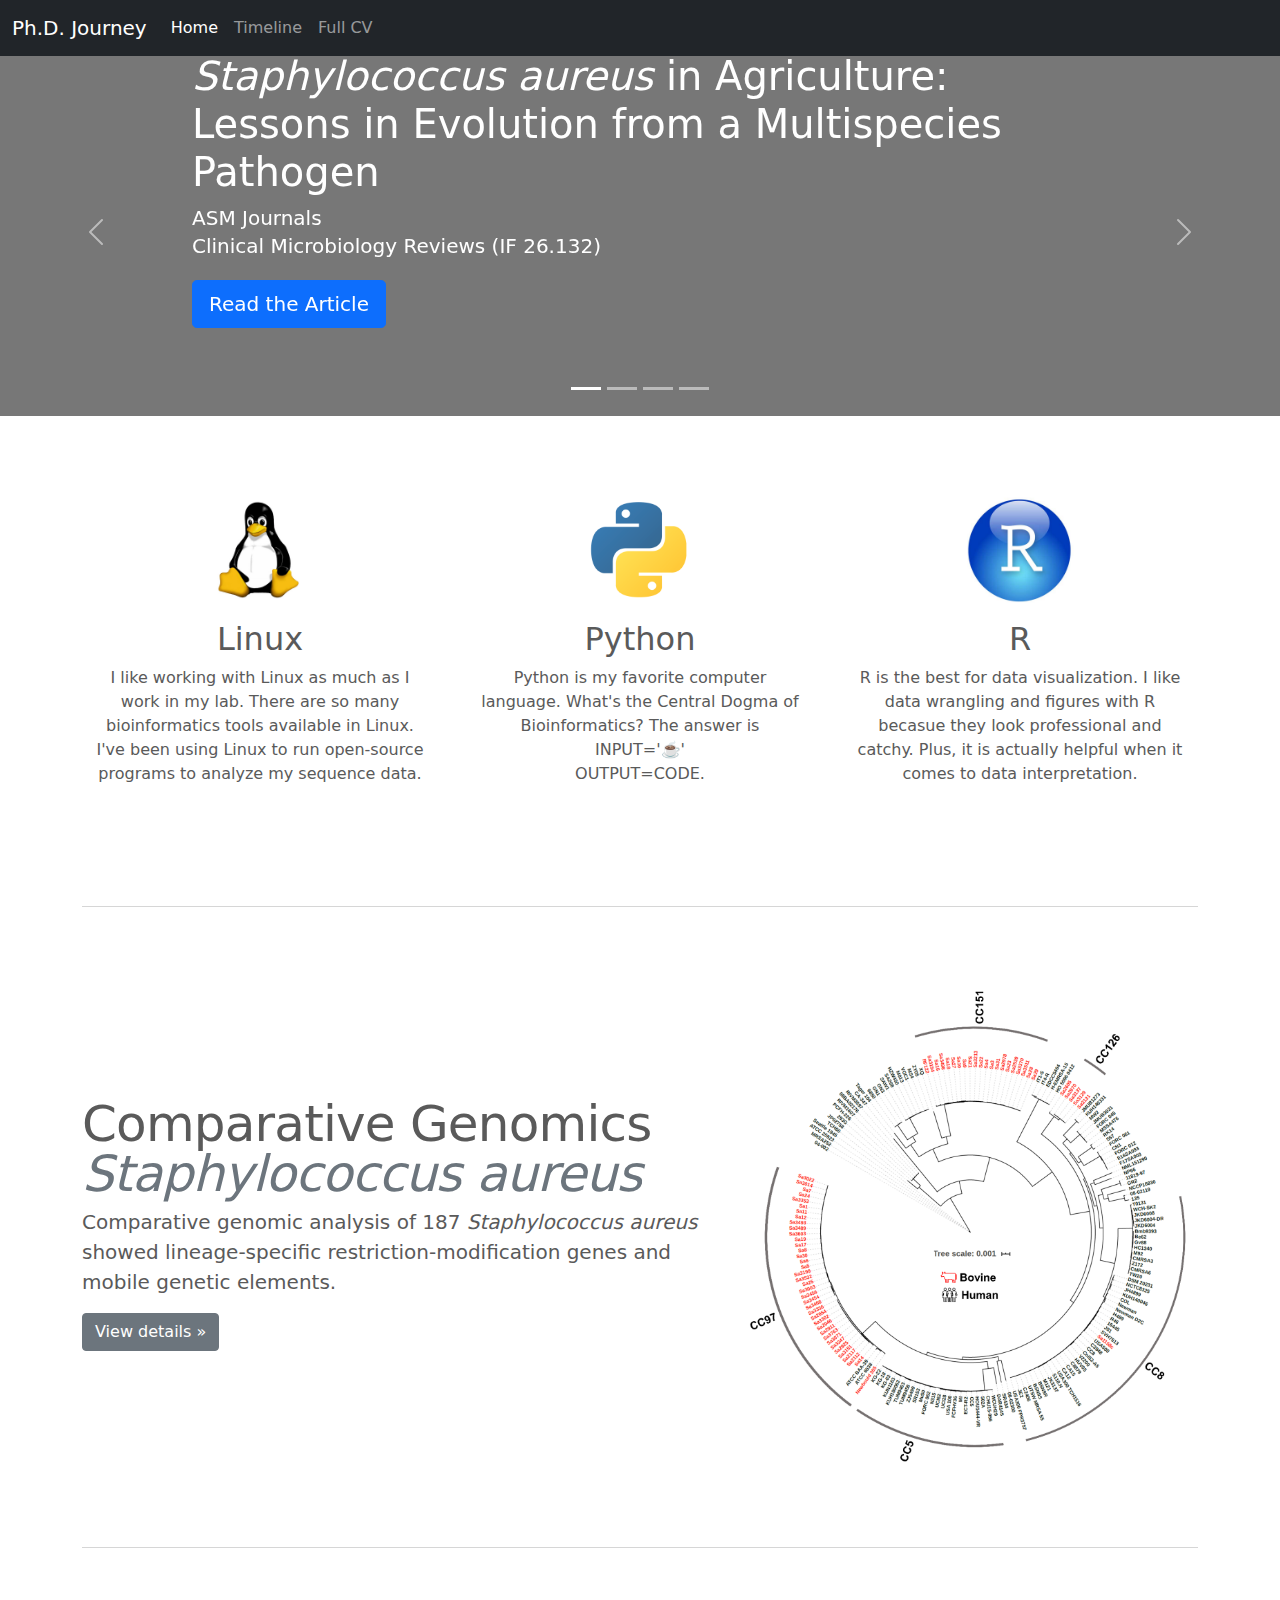
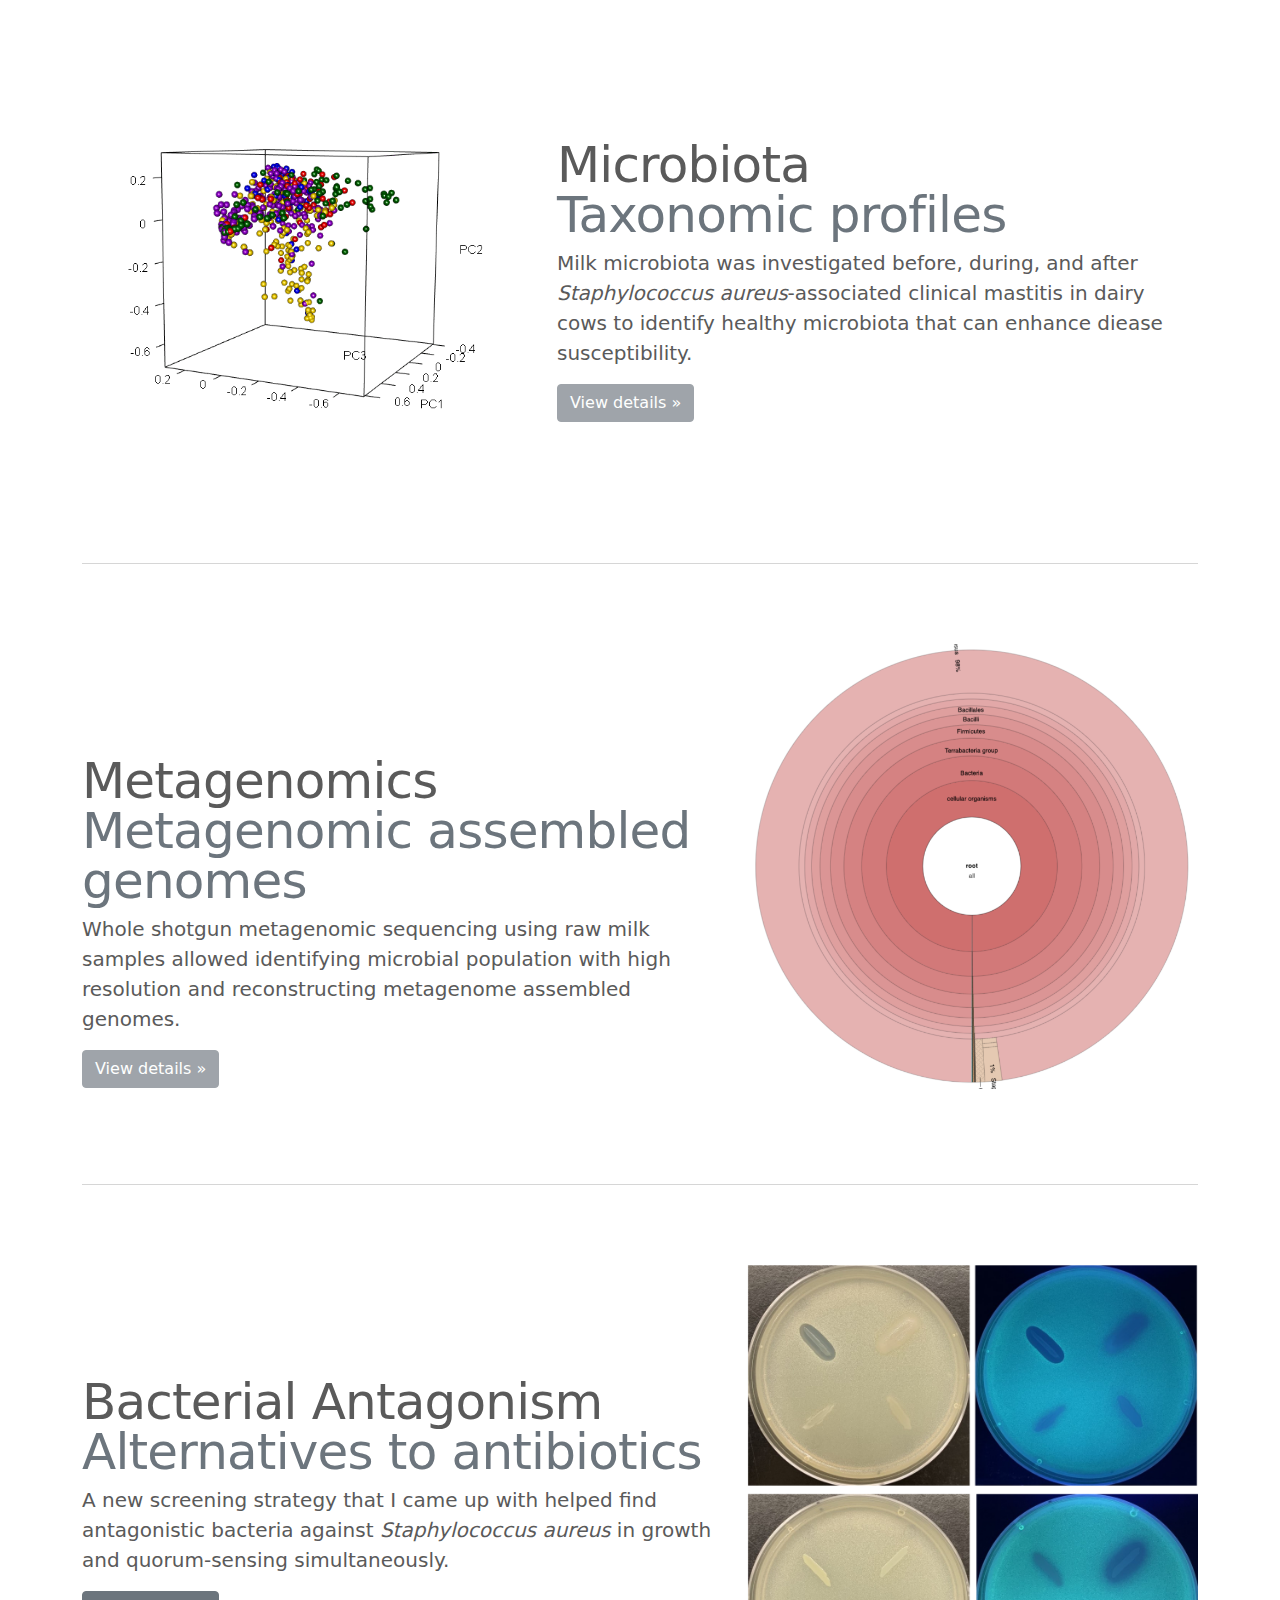
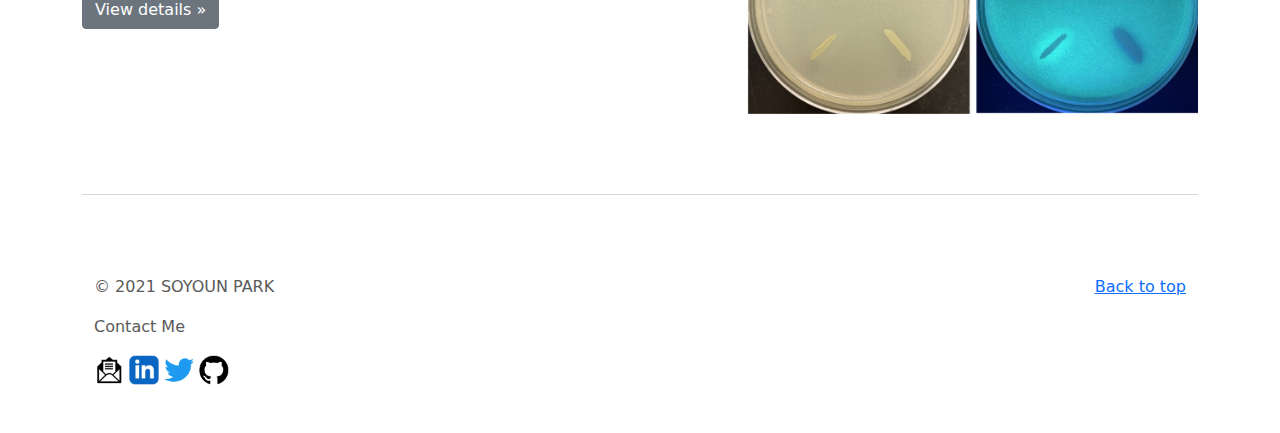
==== index.html @ 0fbc42bb "released all files" ====
<!doctype html>
<html lang="en">
  <head>
    <meta charset="utf-8">
    <link href="css/bootstrap.css" rel="stylesheet">
    <link href="css/styles.css" rel="stylesheet">
    <script src="js/bootstrap.bundle.min.js"></script>
    <link rel="icon" href="images/favicon.ico">
    <title>Soyoun Park</title>

    <style>
      .bd-placeholder-img {
        font-size: 1.125rem;
        text-anchor: middle;
        -webkit-user-select: none;
        -moz-user-select: none;
        user-select: none;
      }

      @media (min-width: 768px) {
        .bd-placeholder-img-lg {
          font-size: 3.5rem;
        }
      }
    </style>

  </head>

  <body>
        
    <header>
      <nav class="navbar navbar-expand-md navbar-dark fixed-top bg-dark">
        <div class="container-fluid">
          <a class="navbar-brand" href="#">Ph.D. Journey</a>
          <button class="navbar-toggler" type="button" data-bs-toggle="collapse" data-bs-target="#navbarCollapse" aria-controls="navbarCollapse" aria-expanded="false" aria-label="Toggle navigation">
            <span class="navbar-toggler-icon"></span>
          </button>
          <div class="collapse navbar-collapse" id="navbarCollapse">
            <ul class="navbar-nav me-auto mb-2 mb-md-0">
              <li class="nav-item">
                <a class="nav-link active" aria-current="page" href="#">Home</a>
              </li>
              <li class="nav-item">
                <a class="nav-link" href="timeline.html">Timeline</a>
              </li>
              <li class="nav-item">
                <a class="nav-link" href="data/CV_Dec_2021.pdf" target="_blank">Full CV</a>
              </li>
            </ul>
          </div>
        </div>
      </nav>
    </header>
    
    <main>

      <!-- MAIN THREE NEWS -->
      <div id="myCarousel" class="carousel slide" data-bs-ride="carousel">

        <div class="carousel-indicators">
          <button type="button" data-bs-target="#myCarousel" data-bs-slide-to="0" class="active" aria-current="true" aria-label="Slide 1"></button>
          <button type="button" data-bs-target="#myCarousel" data-bs-slide-to="1" aria-label="Slide 2"></button>
          <button type="button" data-bs-target="#myCarousel" data-bs-slide-to="2" aria-label="Slide 3"></button>
          <button type="button" data-bs-target="#myCarousel" data-bs-slide-to="3" aria-label="Slide 4"></button>
        </div>

        <div class="carousel-inner">
          <div class="carousel-item active">
            <svg class="bd-placeholder-img" width="100%" height="100%" xmlns="http://www.w3.org/2000/svg" aria-hidden="true" preserveAspectRatio="xMidYMid slice" focusable="false"><rect width="100%" height="100%" fill="#777"/></svg>
            <div class="container">
              <div class="carousel-caption text-start">
                <h1><em>Staphylococcus aureus</em> in Agriculture: Lessons in Evolution from a Multispecies Pathogen</h1>
                <p>ASM Journals<br>Clinical Microbiology Reviews (IF 26.132)</p>
                <p><a class="btn btn-lg btn-primary" href="https://journals.asm.org/doi/10.1128/CMR.00182-20" target="_blank">Read the Article</a></p>
              </div>
            </div>
          </div>

          <div class="carousel-item">
            <svg class="bd-placeholder-img" width="100%" height="100%" xmlns="http://www.w3.org/2000/svg" aria-hidden="true" preserveAspectRatio="xMidYMid slice" focusable="false"><rect width="100%" height="100%" fill="#777"/></svg>    
            <div class="container">
              <div class="carousel-caption text-center">
                <h1>An Introduction to the Analysis of Shotgun Metagenomic Data</h1>
                <p>Data analysis 101 in Jensomics' lab</p>
                <p><a class="btn btn-lg btn-primary" href="data/shotgun_metagenomic_data.pdf" target="_blank">Learn more</a></p>
              </div>
            </div>
          </div>
          
          <div class="carousel-item">
            <svg class="bd-placeholder-img" width="100%" height="100%" xmlns="http://www.w3.org/2000/svg" aria-hidden="true" preserveAspectRatio="xMidYMid slice" focusable="false"><rect width="100%" height="100%" fill="#777"/></svg>    
            <div class="container">
              <div class="carousel-caption text-center">
                <h1>Make Complex Ideas Easy to Understand for Everyone - Inforgraphic of My PhD Research</h1>
                <p>"Good" bacteria can be used as alternatives to antibiotics.</p>
                <p><a class="btn btn-lg btn-primary" href="data/Infographic_SP.pdf" target="_blank">Check infographic</a></p>
              </div>
            </div>
          </div>

          <div class="carousel-item">
            <svg class="bd-placeholder-img" width="100%" height="100%" xmlns="http://www.w3.org/2000/svg" aria-hidden="true" preserveAspectRatio="xMidYMid slice" focusable="false"><rect width="100%" height="100%" fill="#777"/></svg>
            <div class="container">
              <div class="carousel-caption text-end">
                <h1>Award for Research Communication</h1>
                <p>Graduate Research Symposium 2021<br>McGill University</p>
                <p><a class="btn btn-lg btn-primary" href="https://graduate-research-symposium.pgss.mcgill.ca/winners" target="_blank">Check winners</a></p>
              </div>
            </div>
          </div>
        </div>

        <button class="carousel-control-prev" type="button" data-bs-target="#myCarousel" data-bs-slide="prev">
          <span class="carousel-control-prev-icon" aria-hidden="true"></span>
          <span class="visually-hidden">Previous</span>
        </button>
        <button class="carousel-control-next" type="button" data-bs-target="#myCarousel" data-bs-slide="next">
          <span class="carousel-control-next-icon" aria-hidden="true"></span>
          <span class="visually-hidden">Next</span>
        </button>

      </div>
 
      <!-- SKILLS -->
      <div class="container marketing">
    
        <div class="row">
          <div class="col-lg-4">
            <img class="skill_img" src="images/skill_linux.png" alt="img">
            <h2>Linux</h2> 
            <p>I like working with Linux as much as I work in my lab. There are so many bioinformatics tools available in Linux. I've been using Linux to run open-source programs to analyze my sequence data.</p>
          </div>

          <div class="col-lg-4">
            <img class="skill_img" src="images/skill_python.png" alt="img">
            <h2>Python</h2>
            <p>Python is my favorite computer language. What's the Central Dogma of Bioinformatics? The answer is<br>INPUT='☕️'<br>OUTPUT=CODE.</p>
          </div>

          <div class="col-lg-4">
            <img class="skill_img" src="images/skill_r.png" alt="img">
            <h2>R</h2>
            <p>R is the best for data visualization. I like data wrangling and figures with R becasue they look professional and catchy. Plus, it is actually helpful when it comes to data interpretation.</p>
          </div>
        </div>
        
        <hr class="featurette-divider">

        <!-- PROJECTS -->
  
        <div class="row featurette">
          <div class="col-md-7">
            <h2 class="featurette-heading">Comparative Genomics<span class="text-muted"><br><em>Staphylococcus aureus</em></span></h2>
            <p class="lead">Comparative genomic analysis of 187 <em>Staphylococcus aureus</em> showed lineage-specific restriction-modification genes and mobile genetic elements.</p>
            <p><a class="btn btn-secondary" href="data/comparative_genomics_poster.pdf" target="_blank">View details &raquo;</a></p>
          </div>
          <div class="col-md-5">
            <img class="bd-placeholder-img bd-placeholder-img-lg featurette-image img-fluid mx-auto project_img" src="images/project_phylogenomic_tree.png" alt="img">
          </div>
        </div>
    
        <hr class="featurette-divider">
    
        <div class="row featurette">
          <div class="col-md-7 order-md-2">
            <h2 class="featurette-heading">Microbiota<span class="text-muted"><br>Taxonomic profiles</span></h2>
            <p class="lead">Milk microbiota was investigated before, during, and after <em>Staphylococcus aureus</em>-associated clinical mastitis in dairy cows to identify healthy microbiota that can enhance diease susceptibility.</p>
            <p><a class="btn btn-secondary disabled" href="#" target="_blank">View details &raquo;</a></p>
          </div>
          <div class="col-md-5 order-md-1">
            <img class="bd-placeholder-img bd-placeholder-img-lg featurette-image img-fluid mx-auto project_img" src="images/project_diversity.gif" alt="img">
          </div>
        </div>
    
        <hr class="featurette-divider">
    
        <div class="row featurette">
          <div class="col-md-7">
            <h2 class="featurette-heading">Metagenomics<span class="text-muted"><br>Metagenomic assembled genomes</span></h2>
            <p class="lead">Whole shotgun metagenomic sequencing using raw milk samples allowed identifying microbial population with high resolution and reconstructing metagenome assembled genomes.</p>
            <p><a class="btn btn-secondary disabled" href="#" target="_blank">View details &raquo;</a></p>
          </div>
          <div class="col-md-5">
            <embed class="bd-placeholder-img bd-placeholder-img-lg featurette-image img-fluid mx-auto project_img" src="images/project_krakan.png" alt="img">     
          </div>
        </div>

        <hr class="featurette-divider">
    
        <div class="row featurette">
          <div class="col-md-7">
            <h2 class="featurette-heading">Bacterial Antagonism<span class="text-muted"><br>Alternatives to antibiotics</span></h2>
            <p class="lead">A new screening strategy that I came up with helped find antagonistic bacteria against <em>Staphylococcus aureus</em> in growth and quorum-sensing simultaneously.</p>
            <p><a class="btn btn-secondary" href="https://bmcmicrobiol.biomedcentral.com/articles/10.1186/s12866-021-02265-4" target="_blank">View details &raquo;</a></p>
          </div>
          <div class="col-md-5">
            <img class="bd-placeholder-img bd-placeholder-img-lg featurette-image img-fluid mx-auto project_img" src="images/project_plates.png" alt="img">    
          </div>
        </div>

        <hr class="featurette-divider">
    
      <!-- FOOTER -->
      <footer class="container">
        <p class="float-end"><a href="#">Back to top</a></p>
        <p>&copy; 2021 SOYOUN PARK</p>
        <p>Contact Me</p>
        <a href="mailto:soyoun.park@mail.mcgill.ca" target="_blank"><img class="contact_img" src="images/contact_email.png" alt="email"></a>  
        <a href="https://www.linkedin.com/in/soyoun3007/" target="_blank"><img class="contact_img" src="images/contact_linkedin.png" alt="linkedin"></a>
        <a href="https://twitter.com/soyoun9300" target="_blank"><img class="contact_img" src="images/contact_twitter.png" alt="twitter"></a>
        <a href="https://github.com/soyoun3007" target="_blank"><img class="contact_img" src="images/contact_github.png" alt="github"></a>
      </footer>

    </main>
         
  </body>
</html>
---- css/styles.css ----
/* GLOBAL STYLES
-------------------------------------------------- */
/* Padding below the footer and lighter body text */

body {
  padding-top: 3rem;
  padding-bottom: 3rem;
  color: #5a5a5a;
}


/* CUSTOMIZE THE CAROUSEL
-------------------------------------------------- */

/* Carousel base class */
.carousel {
  margin-bottom: 4rem;
}
/* Since positioning the image, we need to help out the caption */
.carousel-caption {
  bottom: 3rem;
  z-index: 10;
}

/* Declare heights because of positioning of img element */
.carousel-item {
  height: 23rem;
}
.carousel-item > img {
  position: absolute;
  top: 0;
  left: 0;
  min-width: 100%;
  height: 23rem;
}


/* MARKETING CONTENT
-------------------------------------------------- */

/* Center align the text within the three columns below the carousel */
.marketing .col-lg-4 {
  margin-bottom: 1.5rem;
  text-align: center;
}
.marketing h2 {
  font-weight: 400;
}
/* rtl:begin:ignore */
.marketing .col-lg-4 p {
  margin-right: .75rem;
  margin-left: .75rem;
}
/* rtl:end:ignore */


/* Featurettes
------------------------- */

.featurette-divider {
  margin: 5rem 0; /* Space out the Bootstrap <hr> more */
}

/* Thin out the marketing headings */
.featurette-heading {
  font-weight: 300;
  line-height: 1;
  /* rtl:remove */
  letter-spacing: -.05rem;
}

.contact_img {
  width: 30px;
  height: 30px
}

.skill_img {
  width: 140px;
  height: 140px;
}

.slide_img {
  width: 100%;
  height: 100%;
}
/* RESPONSIVE CSS
-------------------------------------------------- */

@media (min-width: 40em) {
  /* Bump up size of carousel content */
  .carousel-caption p {
    margin-bottom: 1.25rem;
    font-size: 1.25rem;
    line-height: 1.4;
  }

  .featurette-heading {
    font-size: 50px;
  }
}

@media (min-width: 62em) {
  .featurette-heading {
    margin-top: 7rem;
  }
}
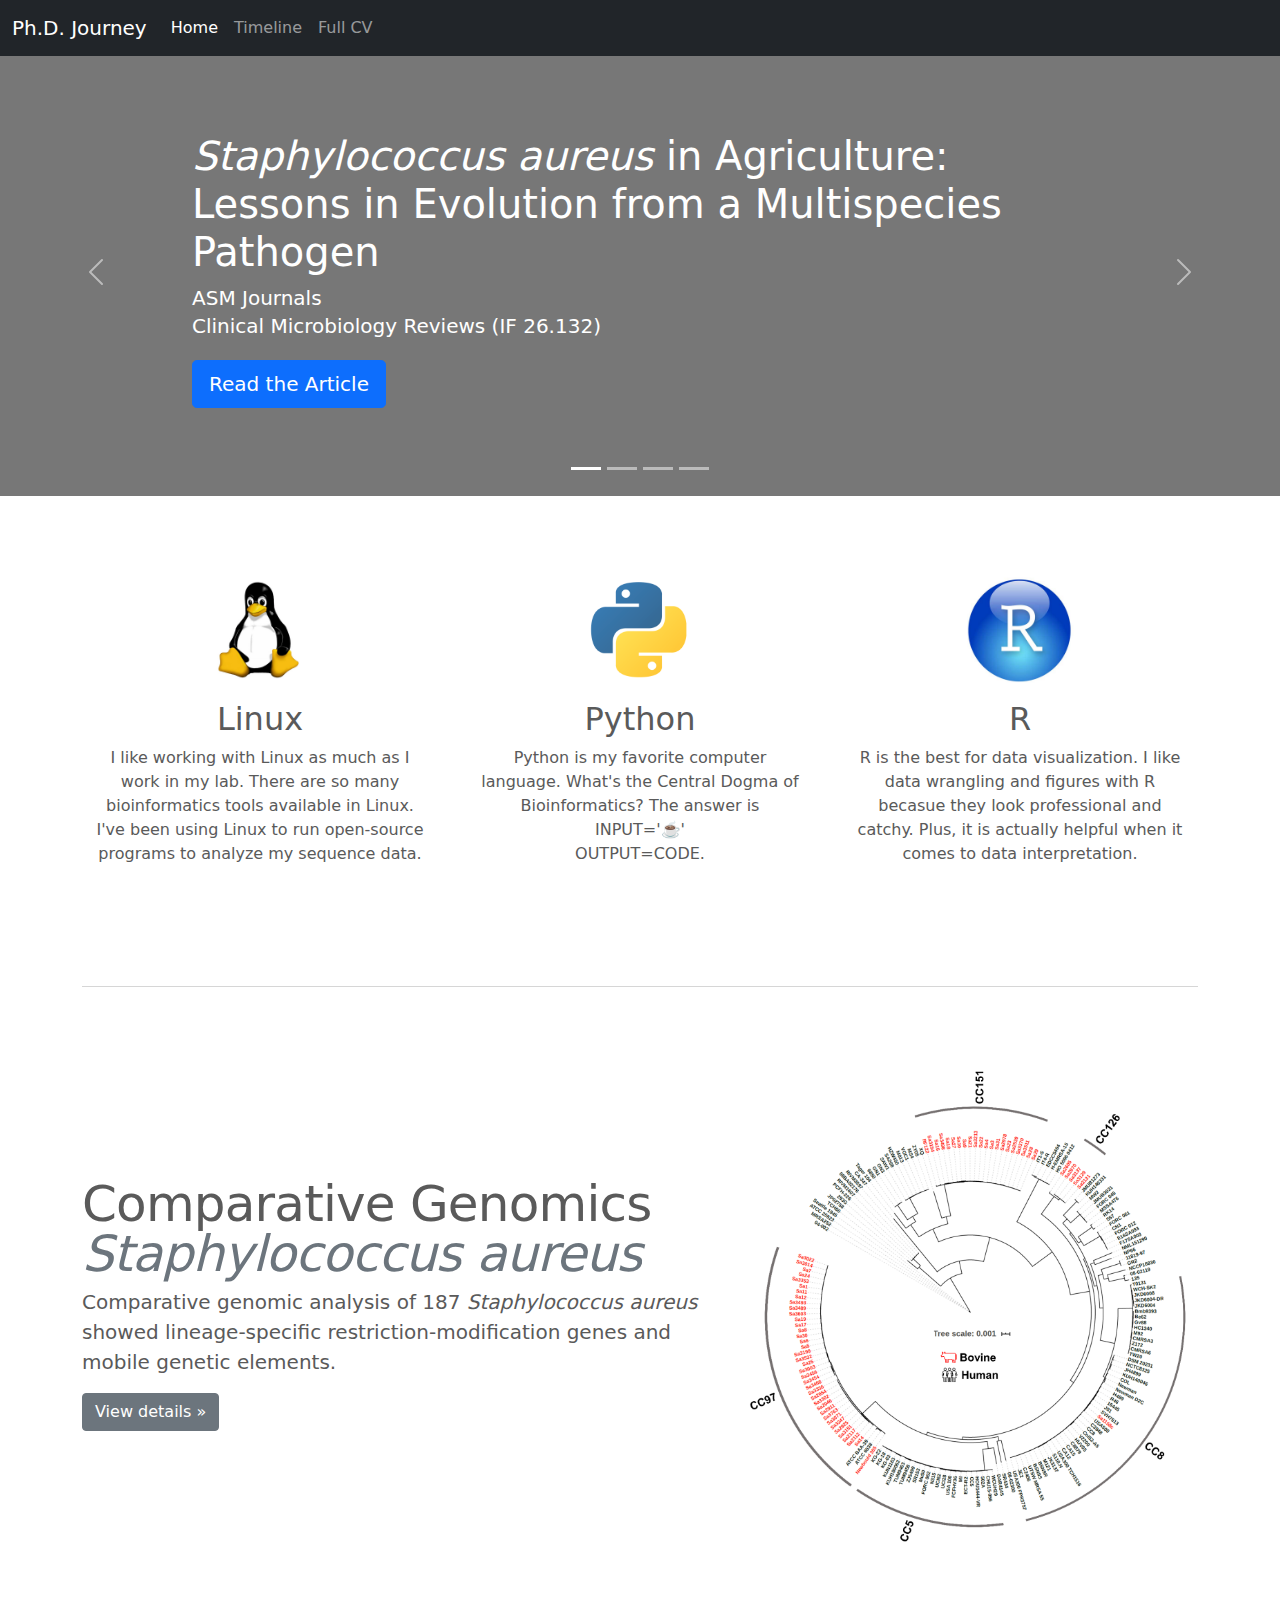
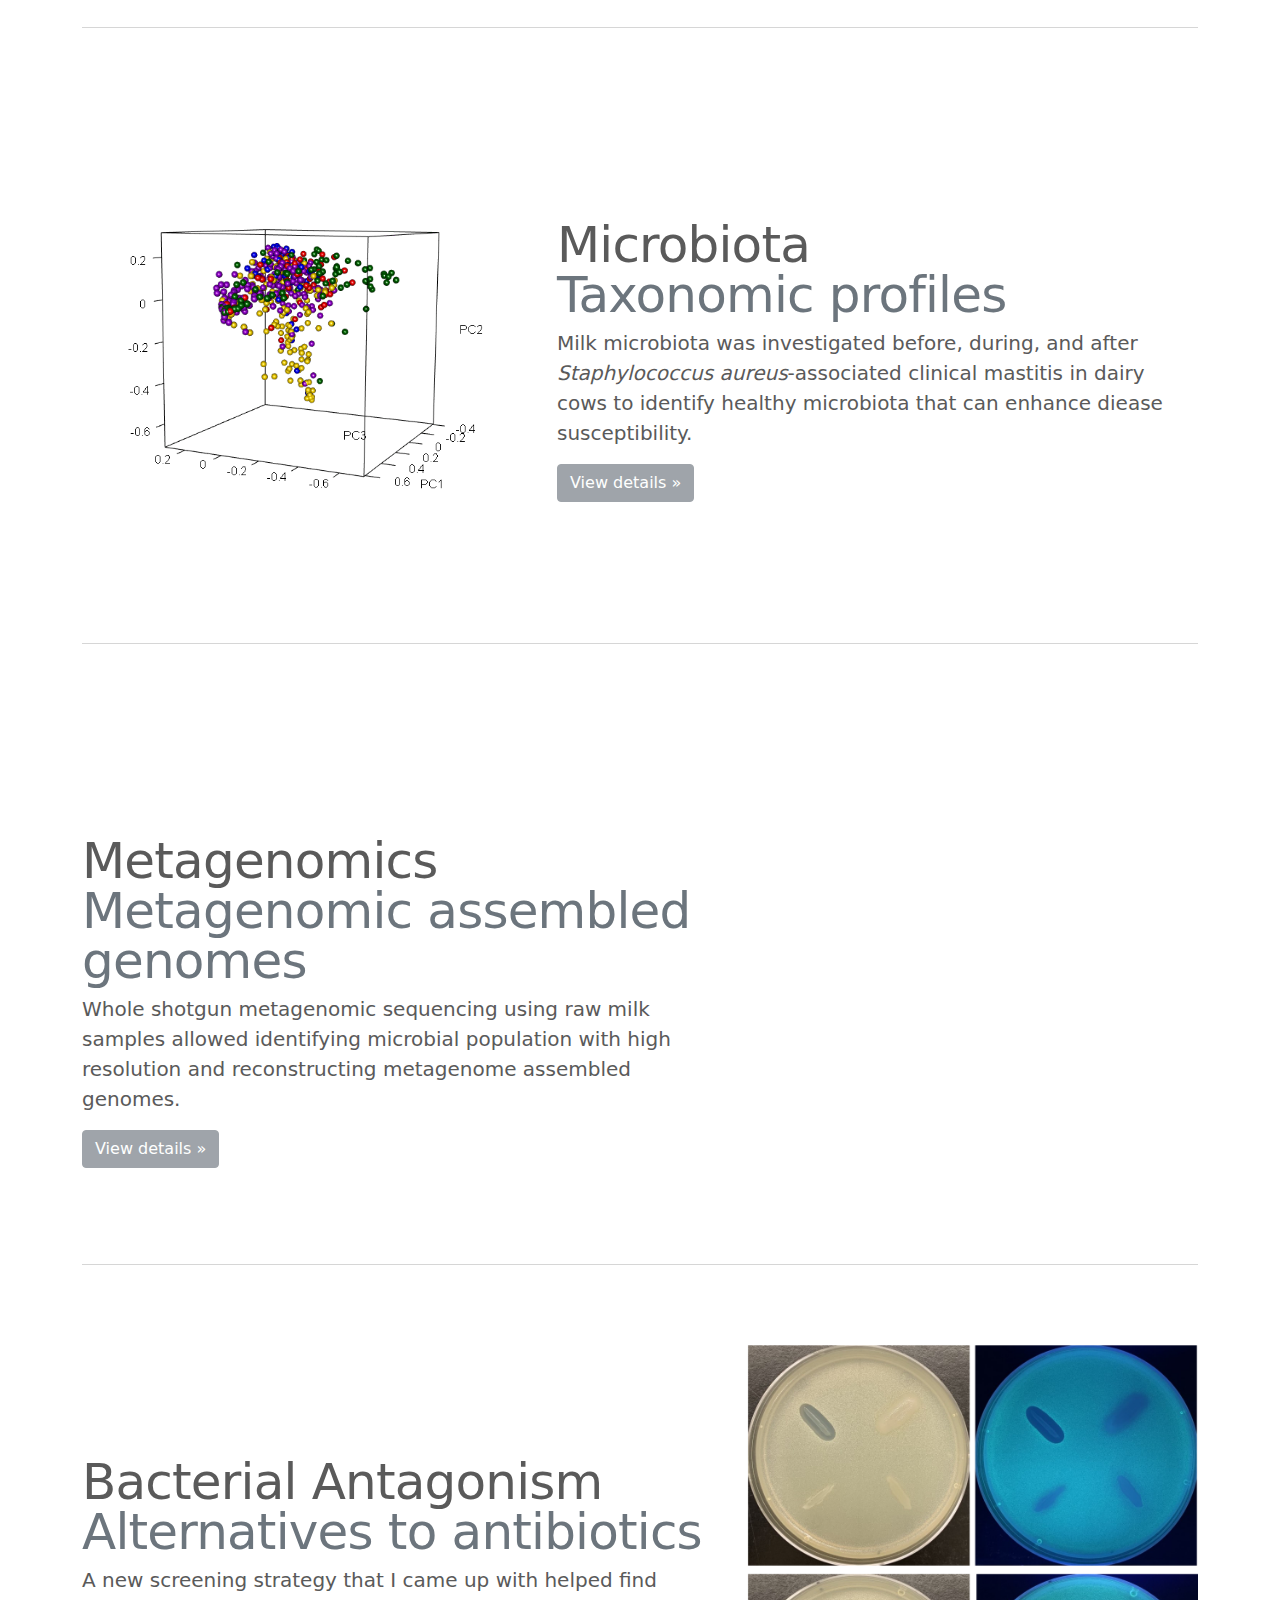
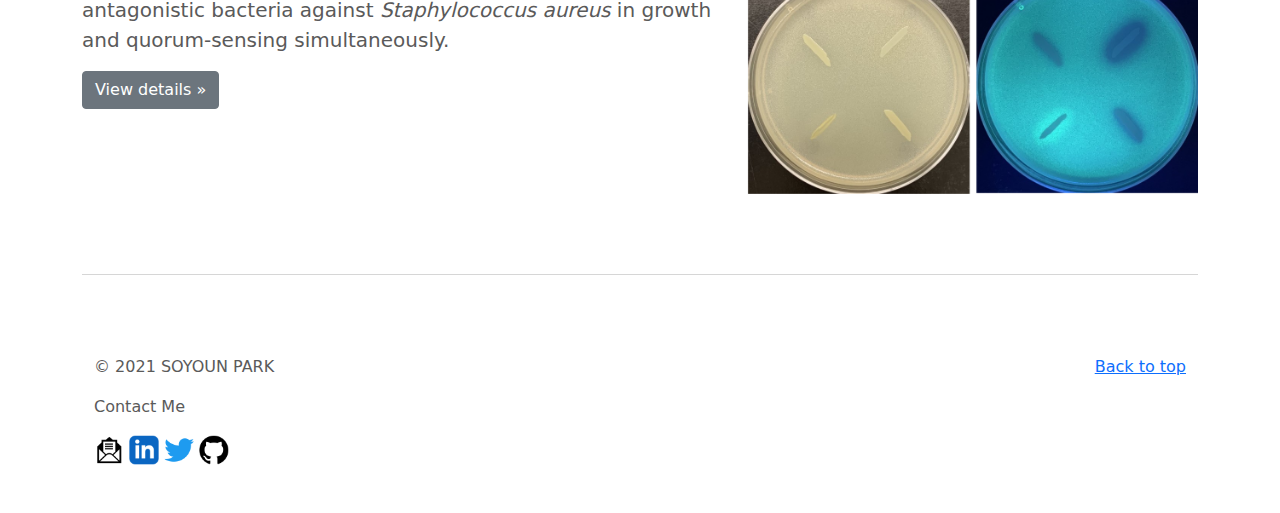
==== commit a186efcf: "corrected type and alignment in slides" ====
--- a/index.html
+++ b/index.html
@@ -79,7 +79,7 @@
           <div class="carousel-item">
             <svg class="bd-placeholder-img" width="100%" height="100%" xmlns="http://www.w3.org/2000/svg" aria-hidden="true" preserveAspectRatio="xMidYMid slice" focusable="false"><rect width="100%" height="100%" fill="#777"/></svg>    
             <div class="container">
-              <div class="carousel-caption text-center">
+              <div class="carousel-caption text-start">
                 <h1>An Introduction to the Analysis of Shotgun Metagenomic Data</h1>
                 <p>Data analysis 101 in Jensomics' lab</p>
                 <p><a class="btn btn-lg btn-primary" href="data/shotgun_metagenomic_data.pdf" target="_blank">Learn more</a></p>
@@ -90,8 +90,8 @@
           <div class="carousel-item">
             <svg class="bd-placeholder-img" width="100%" height="100%" xmlns="http://www.w3.org/2000/svg" aria-hidden="true" preserveAspectRatio="xMidYMid slice" focusable="false"><rect width="100%" height="100%" fill="#777"/></svg>    
             <div class="container">
-              <div class="carousel-caption text-center">
-                <h1>Make Complex Ideas Easy to Understand for Everyone - Inforgraphic of My PhD Research</h1>
+              <div class="carousel-caption text-start">
+                <h1>Make Complex Ideas Easy to Understand for Everyone - Infographic of My Research</h1>
                 <p>"Good" bacteria can be used as alternatives to antibiotics.</p>
                 <p><a class="btn btn-lg btn-primary" href="data/Infographic_SP.pdf" target="_blank">Check infographic</a></p>
               </div>
@@ -101,7 +101,7 @@
           <div class="carousel-item">
             <svg class="bd-placeholder-img" width="100%" height="100%" xmlns="http://www.w3.org/2000/svg" aria-hidden="true" preserveAspectRatio="xMidYMid slice" focusable="false"><rect width="100%" height="100%" fill="#777"/></svg>
             <div class="container">
-              <div class="carousel-caption text-end">
+              <div class="carousel-caption text-start">
                 <h1>Award for Research Communication</h1>
                 <p>Graduate Research Symposium 2021<br>McGill University</p>
                 <p><a class="btn btn-lg btn-primary" href="https://graduate-research-symposium.pgss.mcgill.ca/winners" target="_blank">Check winners</a></p>
@@ -181,7 +181,7 @@
             <p><a class="btn btn-secondary disabled" href="#" target="_blank">View details &raquo;</a></p>
           </div>
           <div class="col-md-5">
-            <embed class="bd-placeholder-img bd-placeholder-img-lg featurette-image img-fluid mx-auto project_img" src="images/project_krakan.png" alt="img">     
+            <embed class="bd-placeholder-img bd-placeholder-img-lg featurette-image img-fluid mx-auto project_img" src="images/project_mag.png" alt="img">     
           </div>
         </div>
 
--- a/css/styles.css
+++ b/css/styles.css
@@ -24,14 +24,14 @@
 
 /* Declare heights because of positioning of img element */
 .carousel-item {
-  height: 23rem;
+  height: 28rem;
 }
 .carousel-item > img {
   position: absolute;
   top: 0;
   left: 0;
   min-width: 100%;
-  height: 23rem;
+  height: 28rem;
 }
 
 
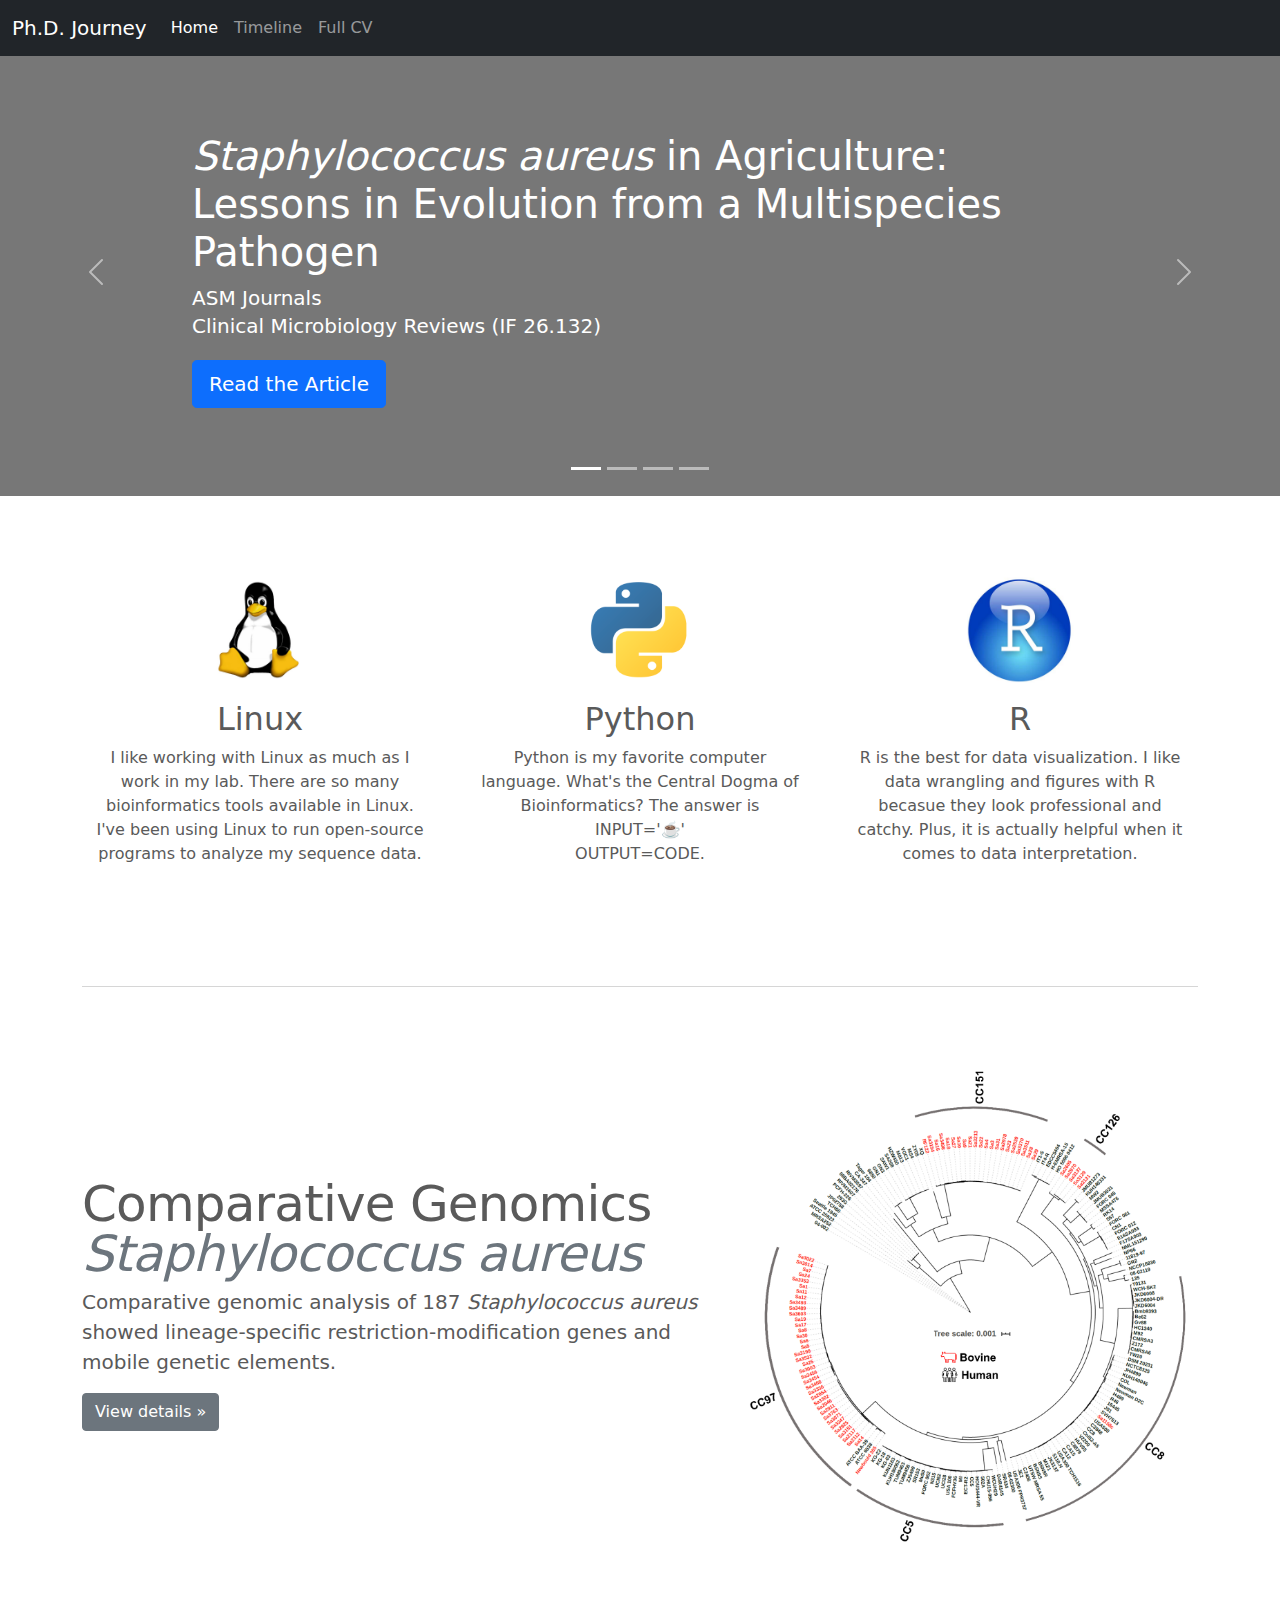
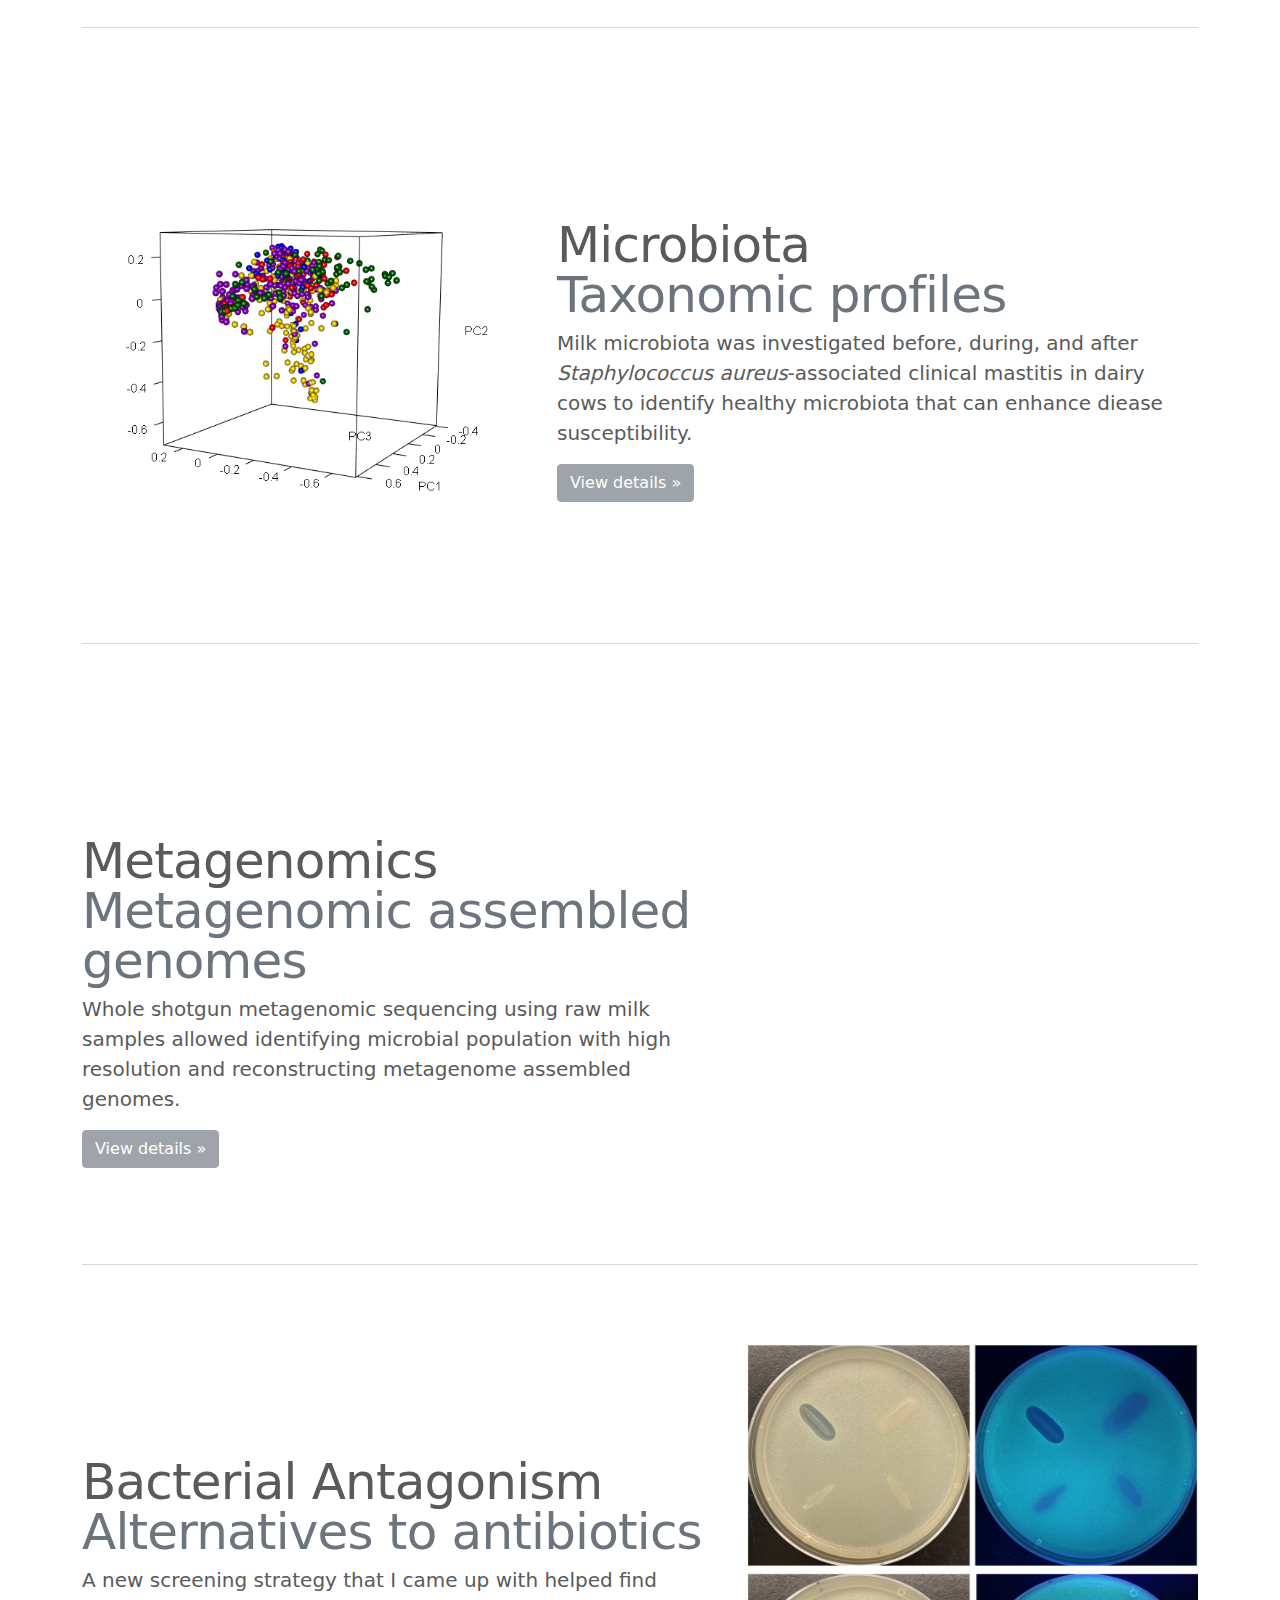
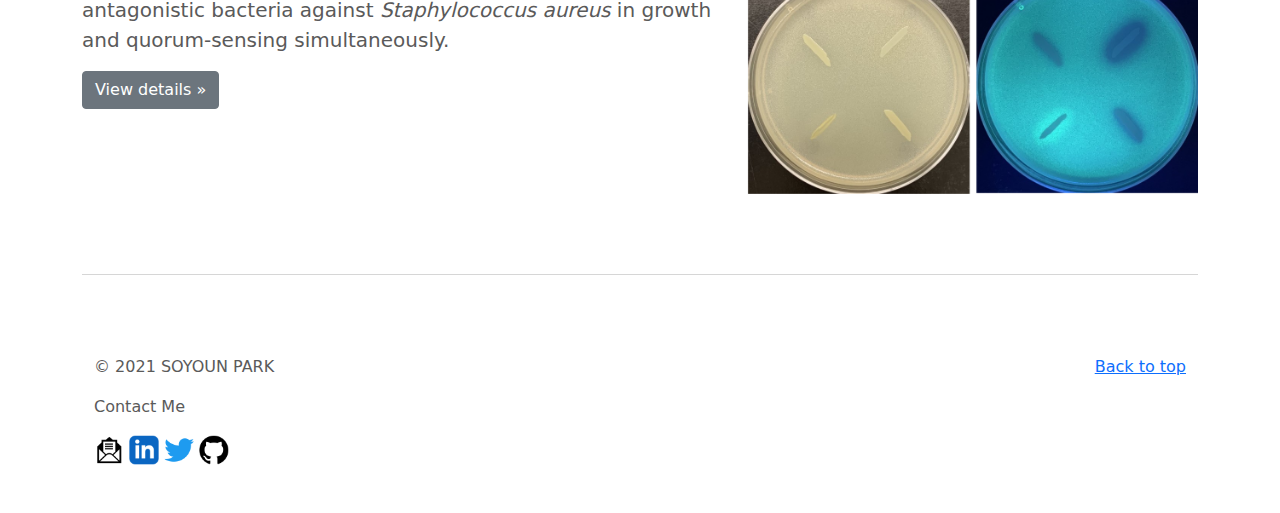
==== commit cf11b497: "change the buttons" ====
--- a/index.html
+++ b/index.html
@@ -82,7 +82,7 @@
               <div class="carousel-caption text-start">
                 <h1>An Introduction to the Analysis of Shotgun Metagenomic Data</h1>
                 <p>Data analysis 101 in Jensomics' lab</p>
-                <p><a class="btn btn-lg btn-primary" href="data/shotgun_metagenomic_data.pdf" target="_blank">Learn more</a></p>
+                <p><a class="btn btn-lg btn-primary" href="data/shotgun_metagenomic_data.pdf" target="_blank">Learn More</a></p>
               </div>
             </div>
           </div>
@@ -93,7 +93,7 @@
               <div class="carousel-caption text-start">
                 <h1>Make Complex Ideas Easy to Understand for Everyone - Infographic of My Research</h1>
                 <p>"Good" bacteria can be used as alternatives to antibiotics.</p>
-                <p><a class="btn btn-lg btn-primary" href="data/Infographic_SP.pdf" target="_blank">Check infographic</a></p>
+                <p><a class="btn btn-lg btn-primary" href="data/Infographic_SP.pdf" target="_blank">Check the Infographic</a></p>
               </div>
             </div>
           </div>
@@ -104,7 +104,7 @@
               <div class="carousel-caption text-start">
                 <h1>Award for Research Communication</h1>
                 <p>Graduate Research Symposium 2021<br>McGill University</p>
-                <p><a class="btn btn-lg btn-primary" href="https://graduate-research-symposium.pgss.mcgill.ca/winners" target="_blank">Check winners</a></p>
+                <p><a class="btn btn-lg btn-primary" href="https://graduate-research-symposium.pgss.mcgill.ca/winners" target="_blank">Check Winners</a></p>
               </div>
             </div>
           </div>
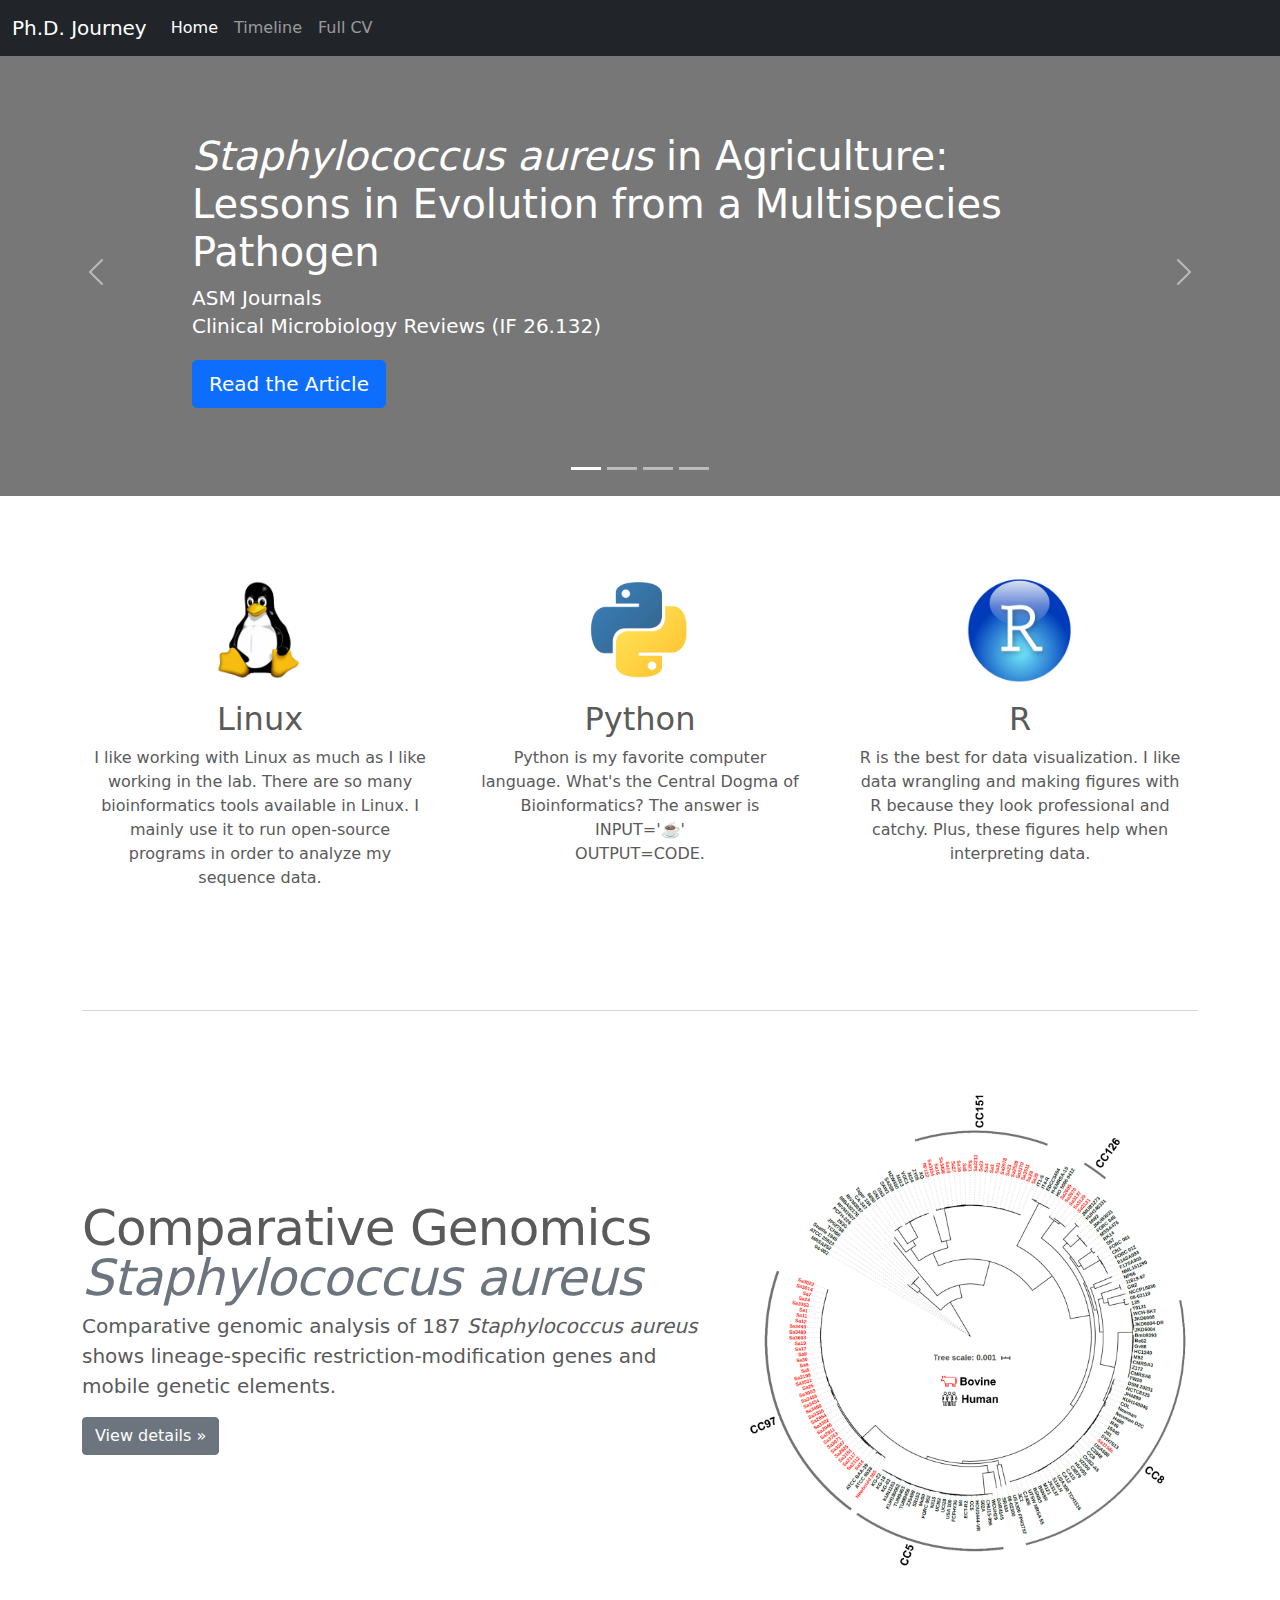
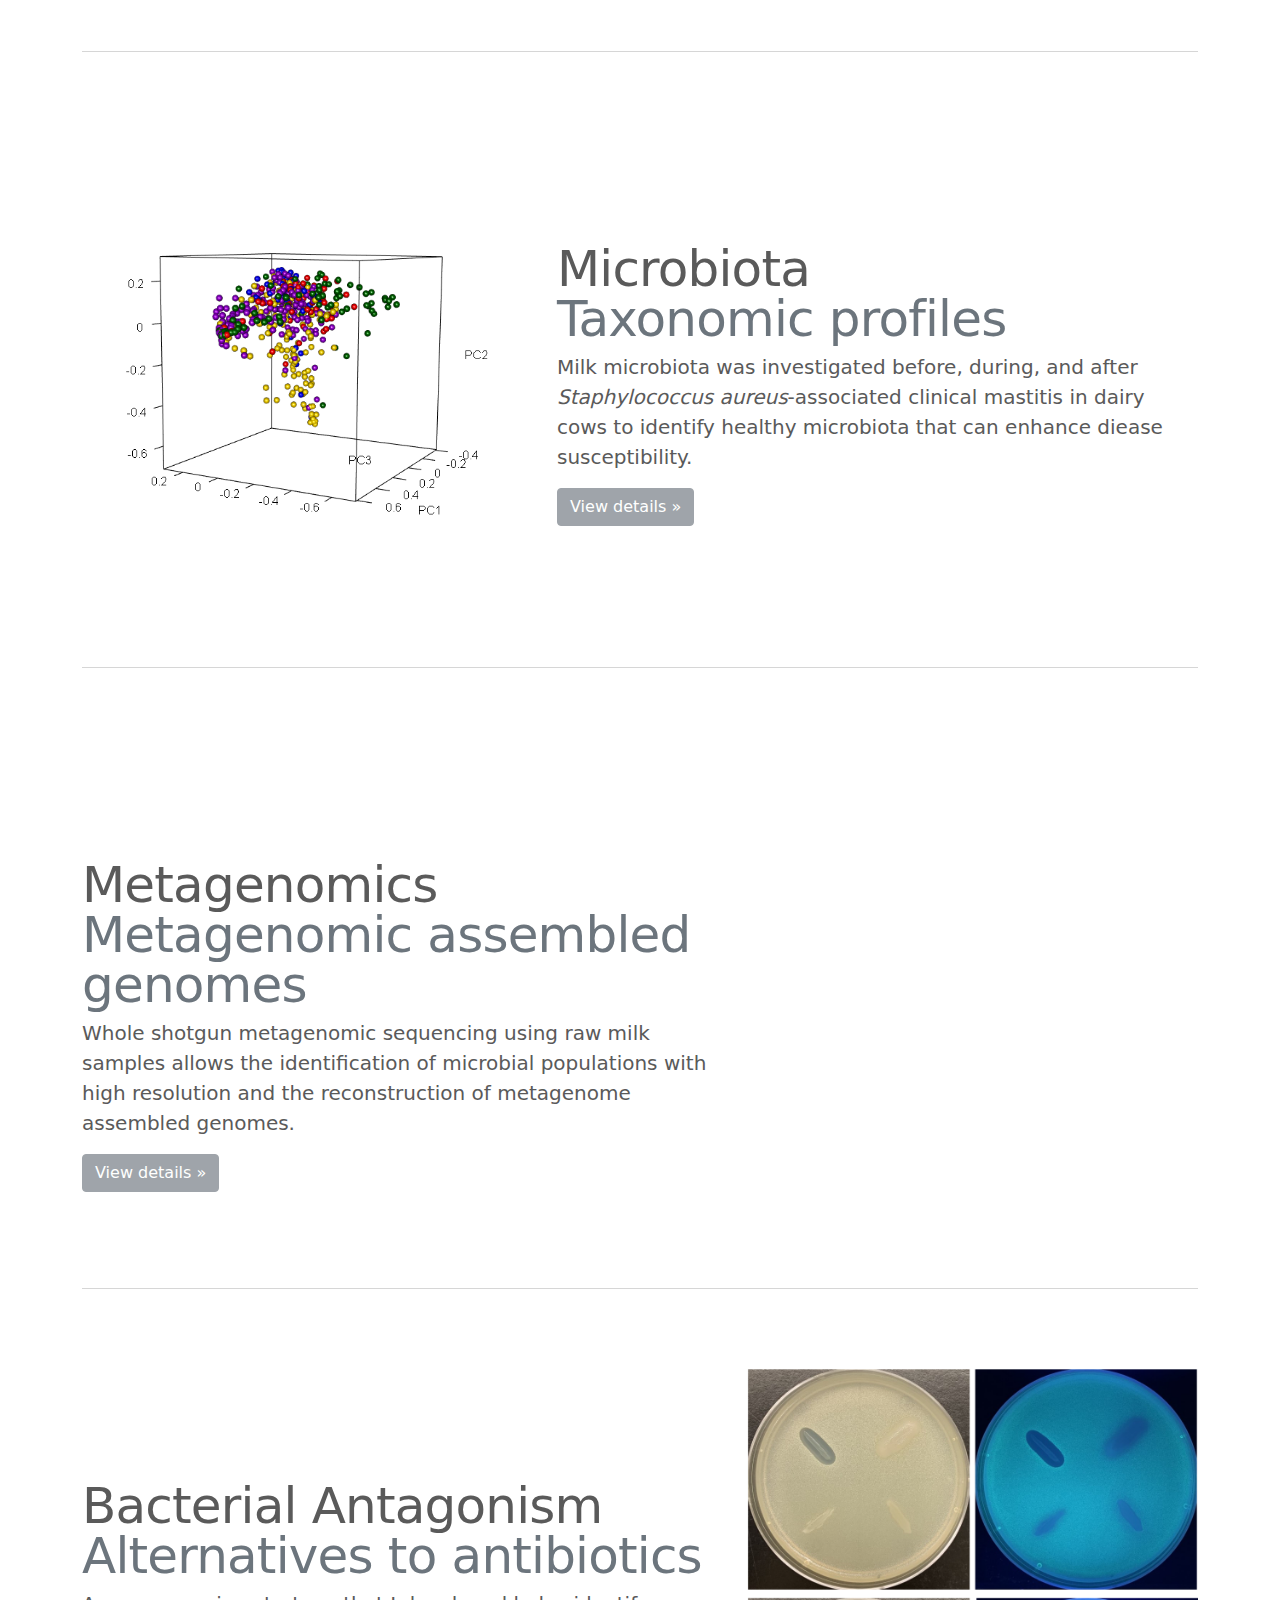
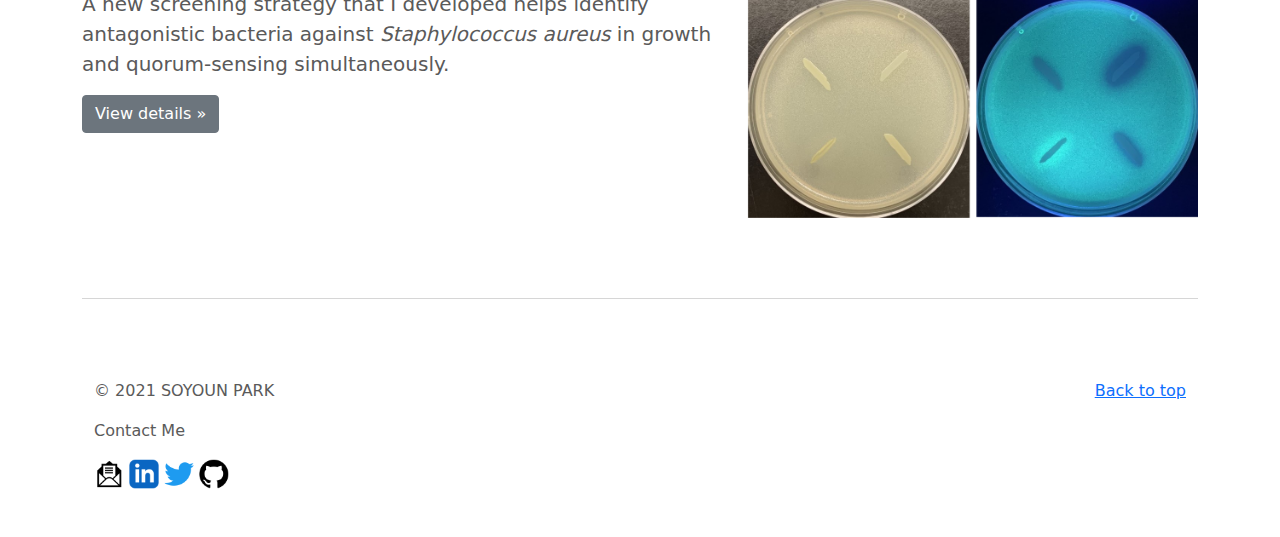
==== commit 5b15a681: "Merge branch 'main' into update2" ====
--- a/index.html
+++ b/index.html
@@ -128,7 +128,7 @@
           <div class="col-lg-4">
             <img class="skill_img" src="images/skill_linux.png" alt="img">
             <h2>Linux</h2> 
-            <p>I like working with Linux as much as I work in my lab. There are so many bioinformatics tools available in Linux. I've been using Linux to run open-source programs to analyze my sequence data.</p>
+            <p>I like working with Linux as much as I like working in the lab. There are so many bioinformatics tools available in Linux. I mainly use it to run open-source programs in order to analyze my sequence data.</p>
           </div>
 
           <div class="col-lg-4">
@@ -140,7 +140,7 @@
           <div class="col-lg-4">
             <img class="skill_img" src="images/skill_r.png" alt="img">
             <h2>R</h2>
-            <p>R is the best for data visualization. I like data wrangling and figures with R becasue they look professional and catchy. Plus, it is actually helpful when it comes to data interpretation.</p>
+            <p>R is the best for data visualization. I like data wrangling and making figures with R because they look professional and catchy. Plus, these figures help when interpreting data.</p>
           </div>
         </div>
         
@@ -151,7 +151,7 @@
         <div class="row featurette">
           <div class="col-md-7">
             <h2 class="featurette-heading">Comparative Genomics<span class="text-muted"><br><em>Staphylococcus aureus</em></span></h2>
-            <p class="lead">Comparative genomic analysis of 187 <em>Staphylococcus aureus</em> showed lineage-specific restriction-modification genes and mobile genetic elements.</p>
+            <p class="lead">Comparative genomic analysis of 187 <em>Staphylococcus aureus</em> shows lineage-specific restriction-modification genes and mobile genetic elements.</p>
             <p><a class="btn btn-secondary" href="data/comparative_genomics_poster.pdf" target="_blank">View details &raquo;</a></p>
           </div>
           <div class="col-md-5">
@@ -177,7 +177,7 @@
         <div class="row featurette">
           <div class="col-md-7">
             <h2 class="featurette-heading">Metagenomics<span class="text-muted"><br>Metagenomic assembled genomes</span></h2>
-            <p class="lead">Whole shotgun metagenomic sequencing using raw milk samples allowed identifying microbial population with high resolution and reconstructing metagenome assembled genomes.</p>
+            <p class="lead">Whole shotgun metagenomic sequencing using raw milk samples allows the identification of microbial populations with high resolution and the reconstruction of metagenome assembled genomes.</p>
             <p><a class="btn btn-secondary disabled" href="#" target="_blank">View details &raquo;</a></p>
           </div>
           <div class="col-md-5">
@@ -190,7 +190,7 @@
         <div class="row featurette">
           <div class="col-md-7">
             <h2 class="featurette-heading">Bacterial Antagonism<span class="text-muted"><br>Alternatives to antibiotics</span></h2>
-            <p class="lead">A new screening strategy that I came up with helped find antagonistic bacteria against <em>Staphylococcus aureus</em> in growth and quorum-sensing simultaneously.</p>
+            <p class="lead">A new screening strategy that I developed helps identify antagonistic bacteria against <em>Staphylococcus aureus</em> in growth and quorum-sensing simultaneously.</p>
             <p><a class="btn btn-secondary" href="https://bmcmicrobiol.biomedcentral.com/articles/10.1186/s12866-021-02265-4" target="_blank">View details &raquo;</a></p>
           </div>
           <div class="col-md-5">
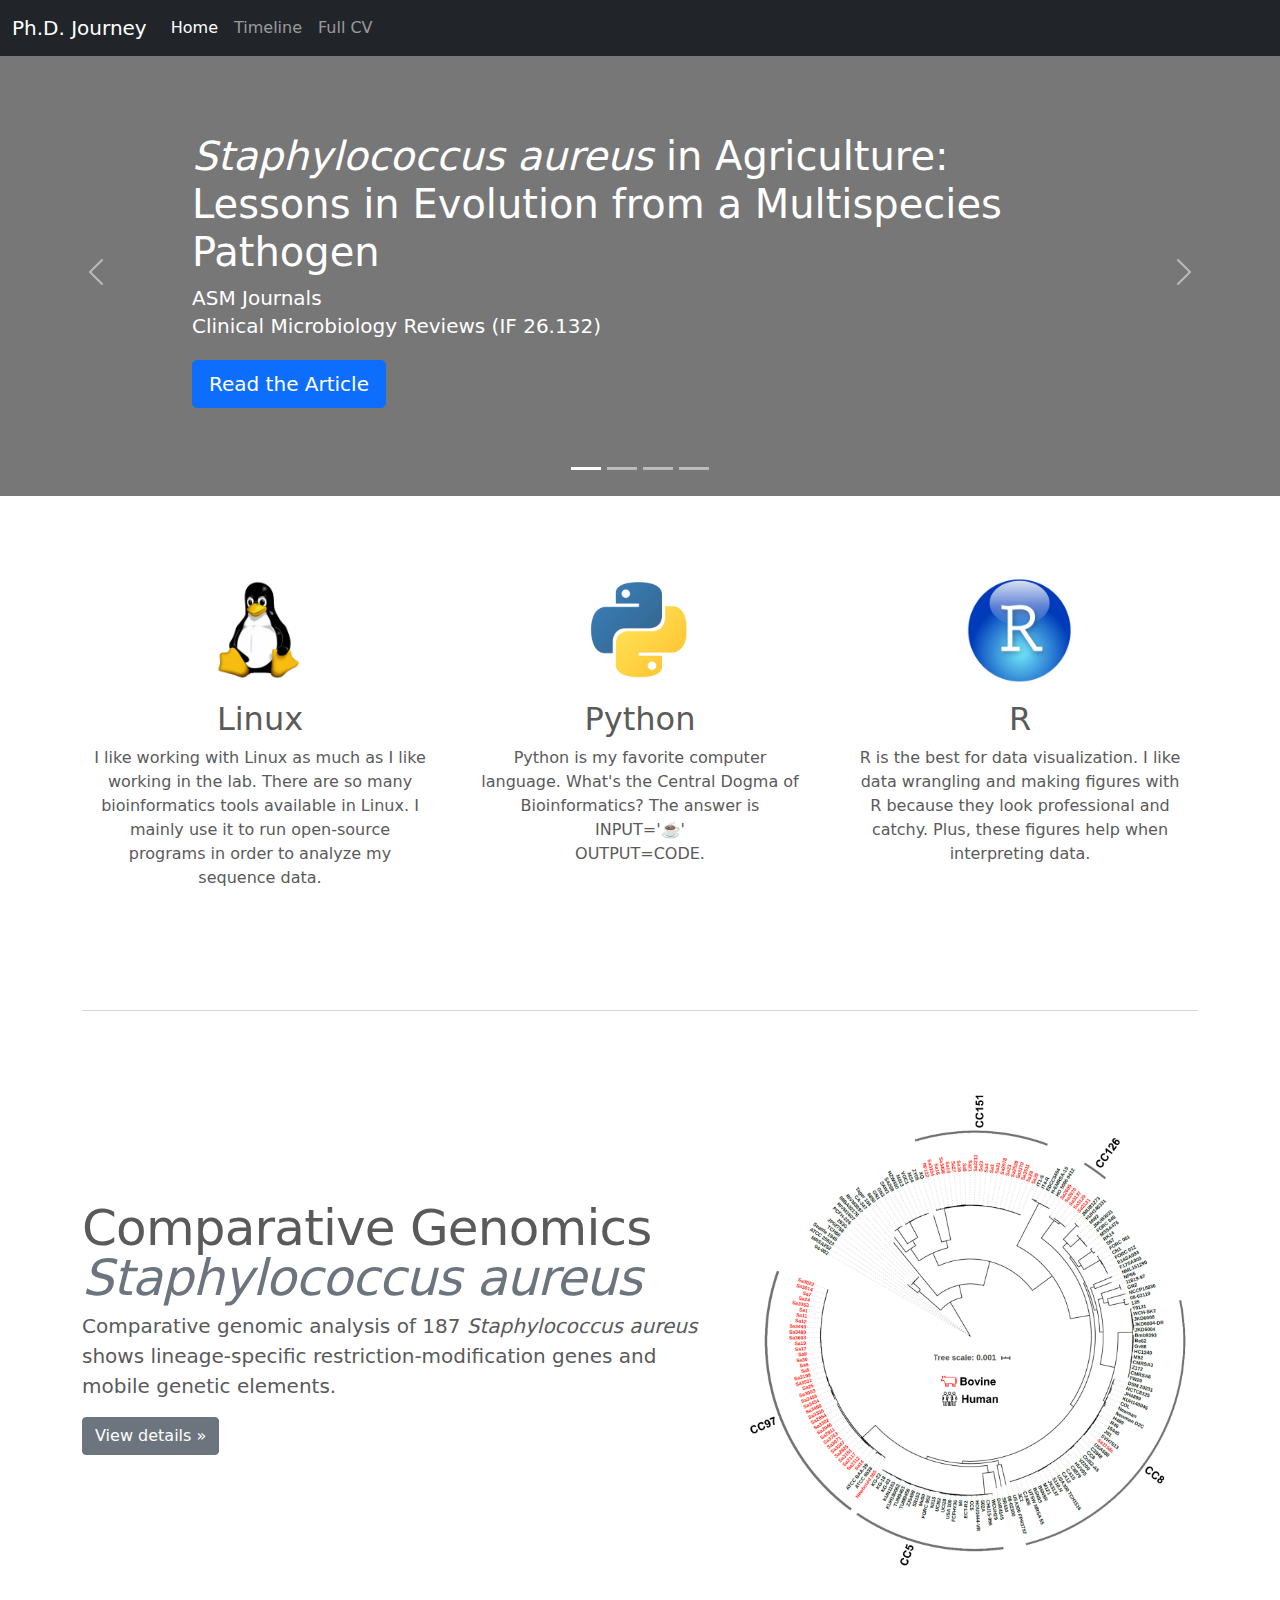
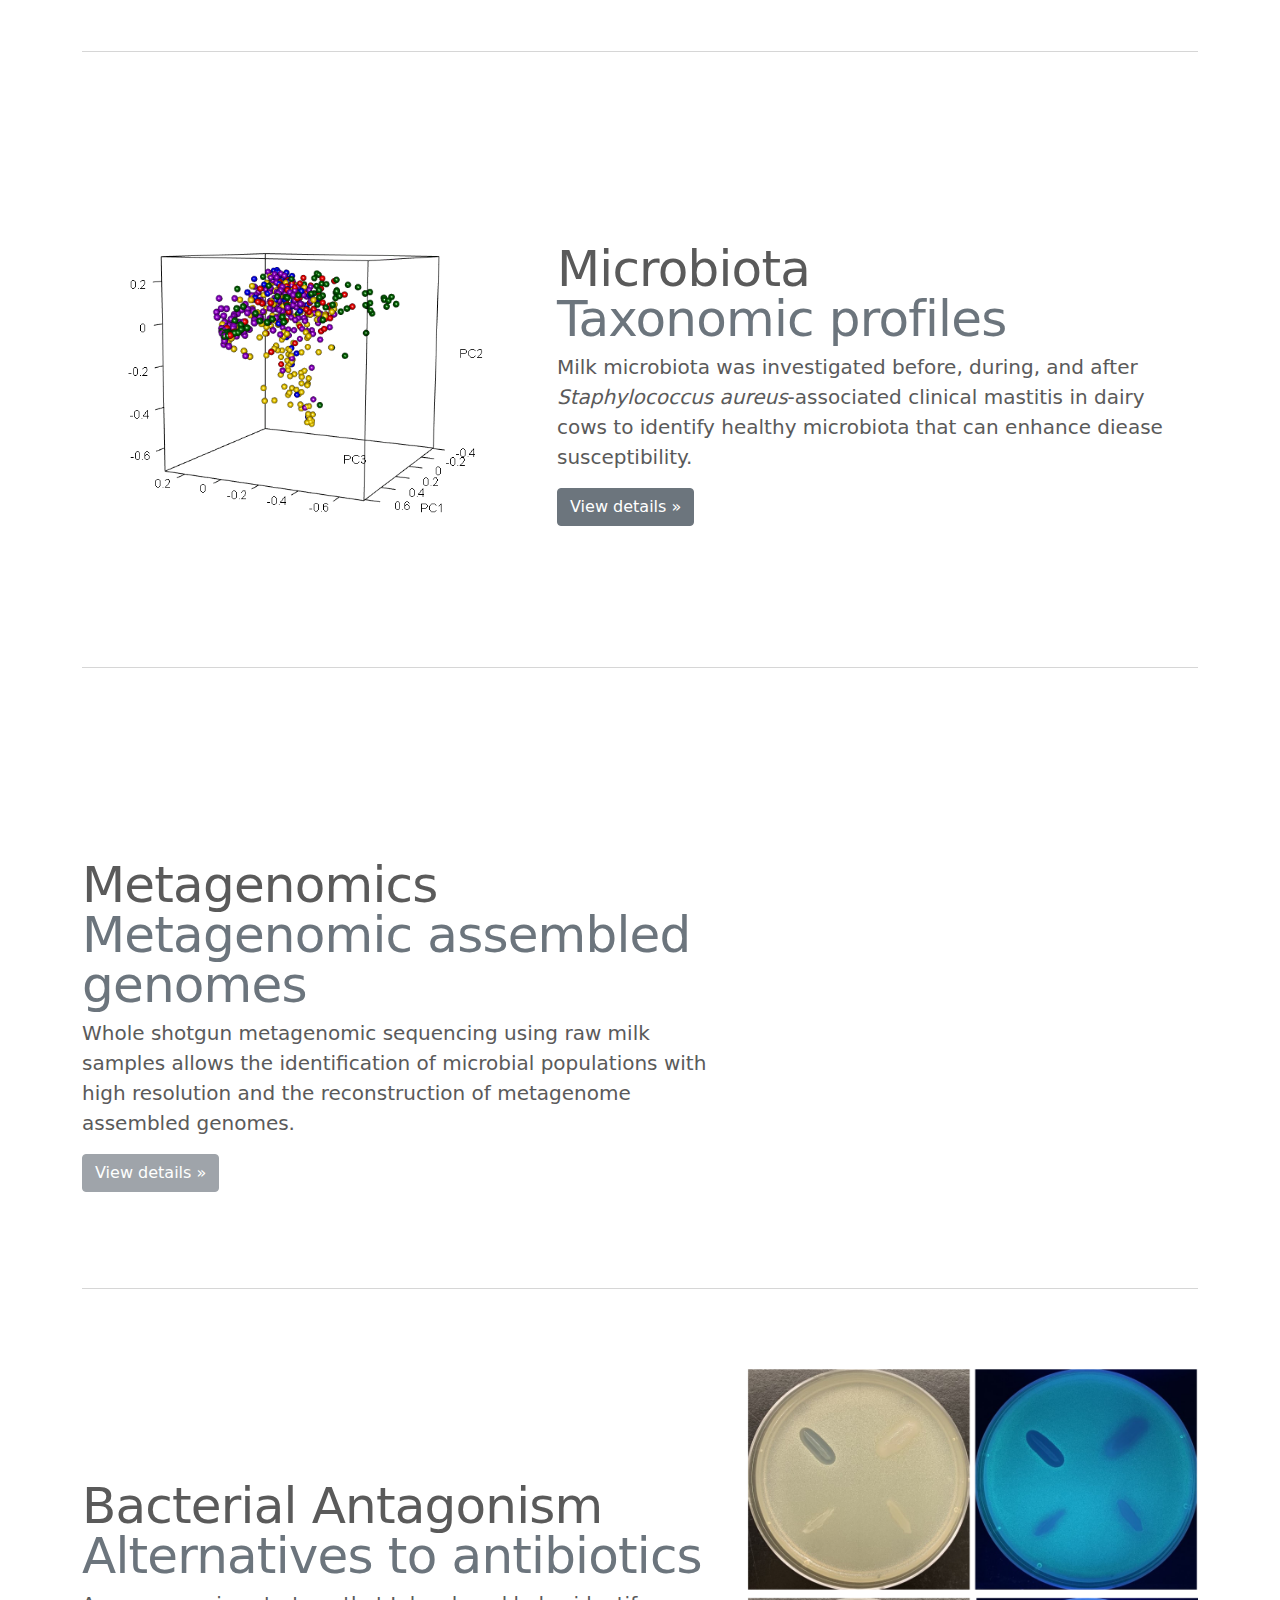
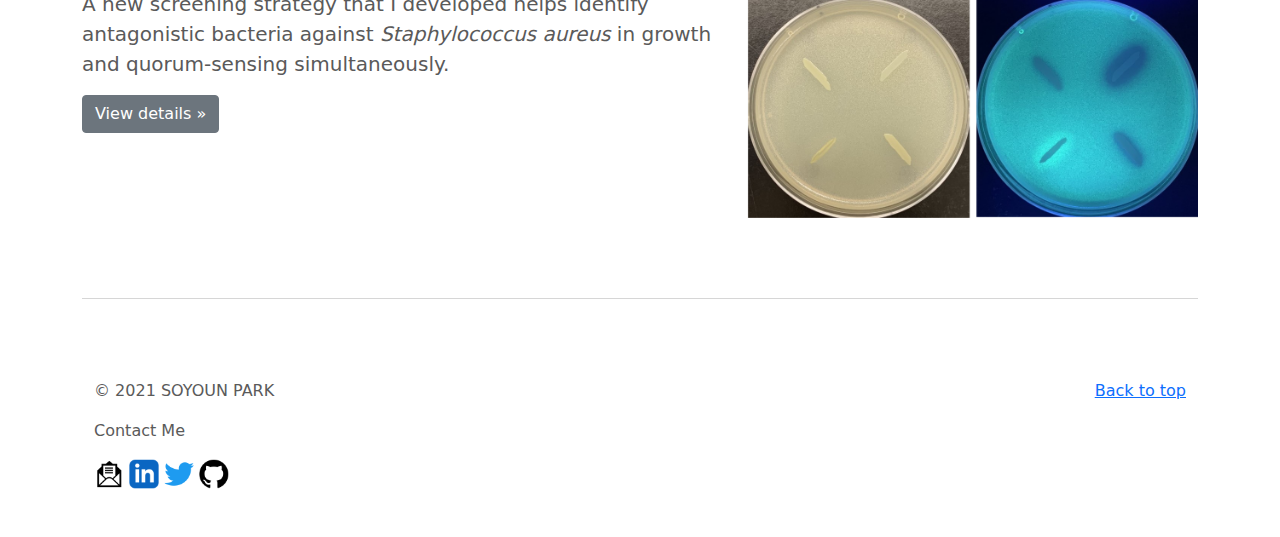
==== commit a65c4eda: "enable microbiome poster" ====
--- a/index.html
+++ b/index.html
@@ -165,7 +165,7 @@
           <div class="col-md-7 order-md-2">
             <h2 class="featurette-heading">Microbiota<span class="text-muted"><br>Taxonomic profiles</span></h2>
             <p class="lead">Milk microbiota was investigated before, during, and after <em>Staphylococcus aureus</em>-associated clinical mastitis in dairy cows to identify healthy microbiota that can enhance diease susceptibility.</p>
-            <p><a class="btn btn-secondary disabled" href="#" target="_blank">View details &raquo;</a></p>
+            <p><a class="btn btn-secondary" href="data/microbiome.pdf" target="_blank">View details &raquo;</a></p>
           </div>
           <div class="col-md-5 order-md-1">
             <img class="bd-placeholder-img bd-placeholder-img-lg featurette-image img-fluid mx-auto project_img" src="images/project_diversity.gif" alt="img">
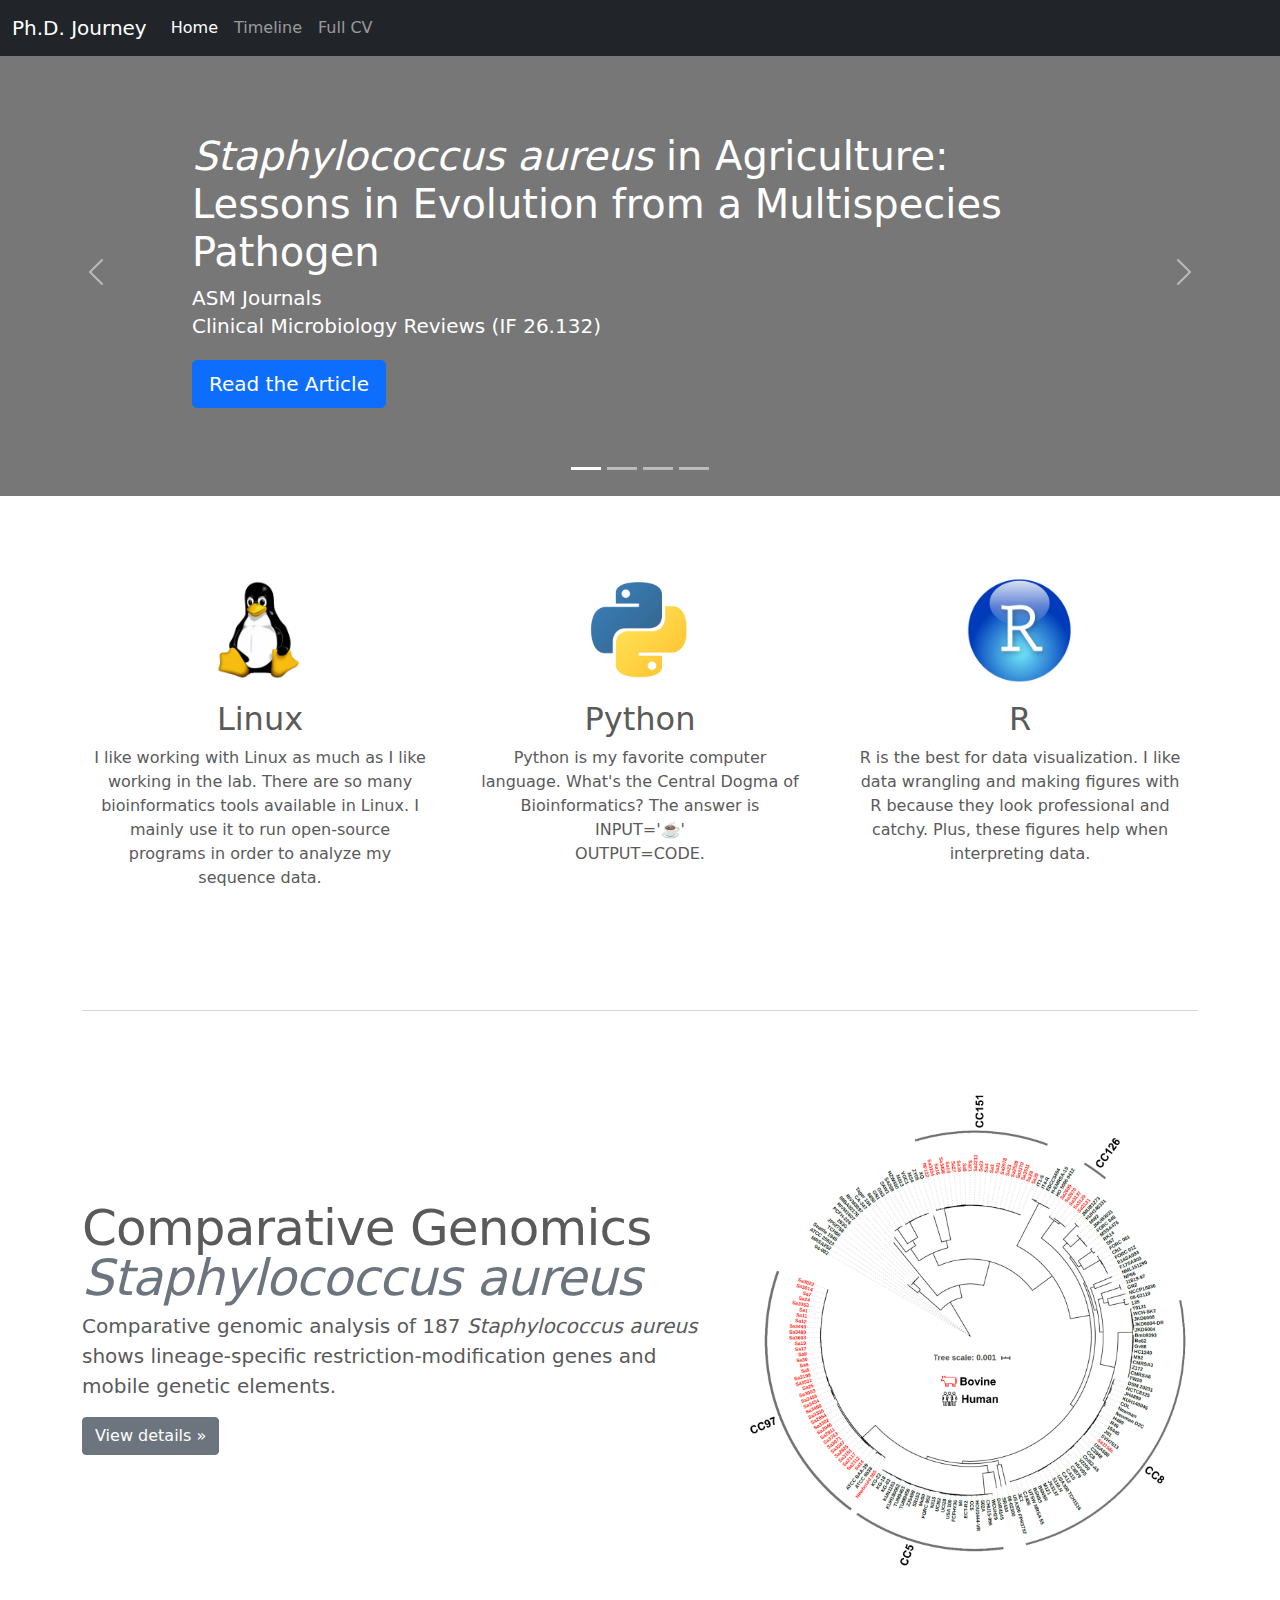
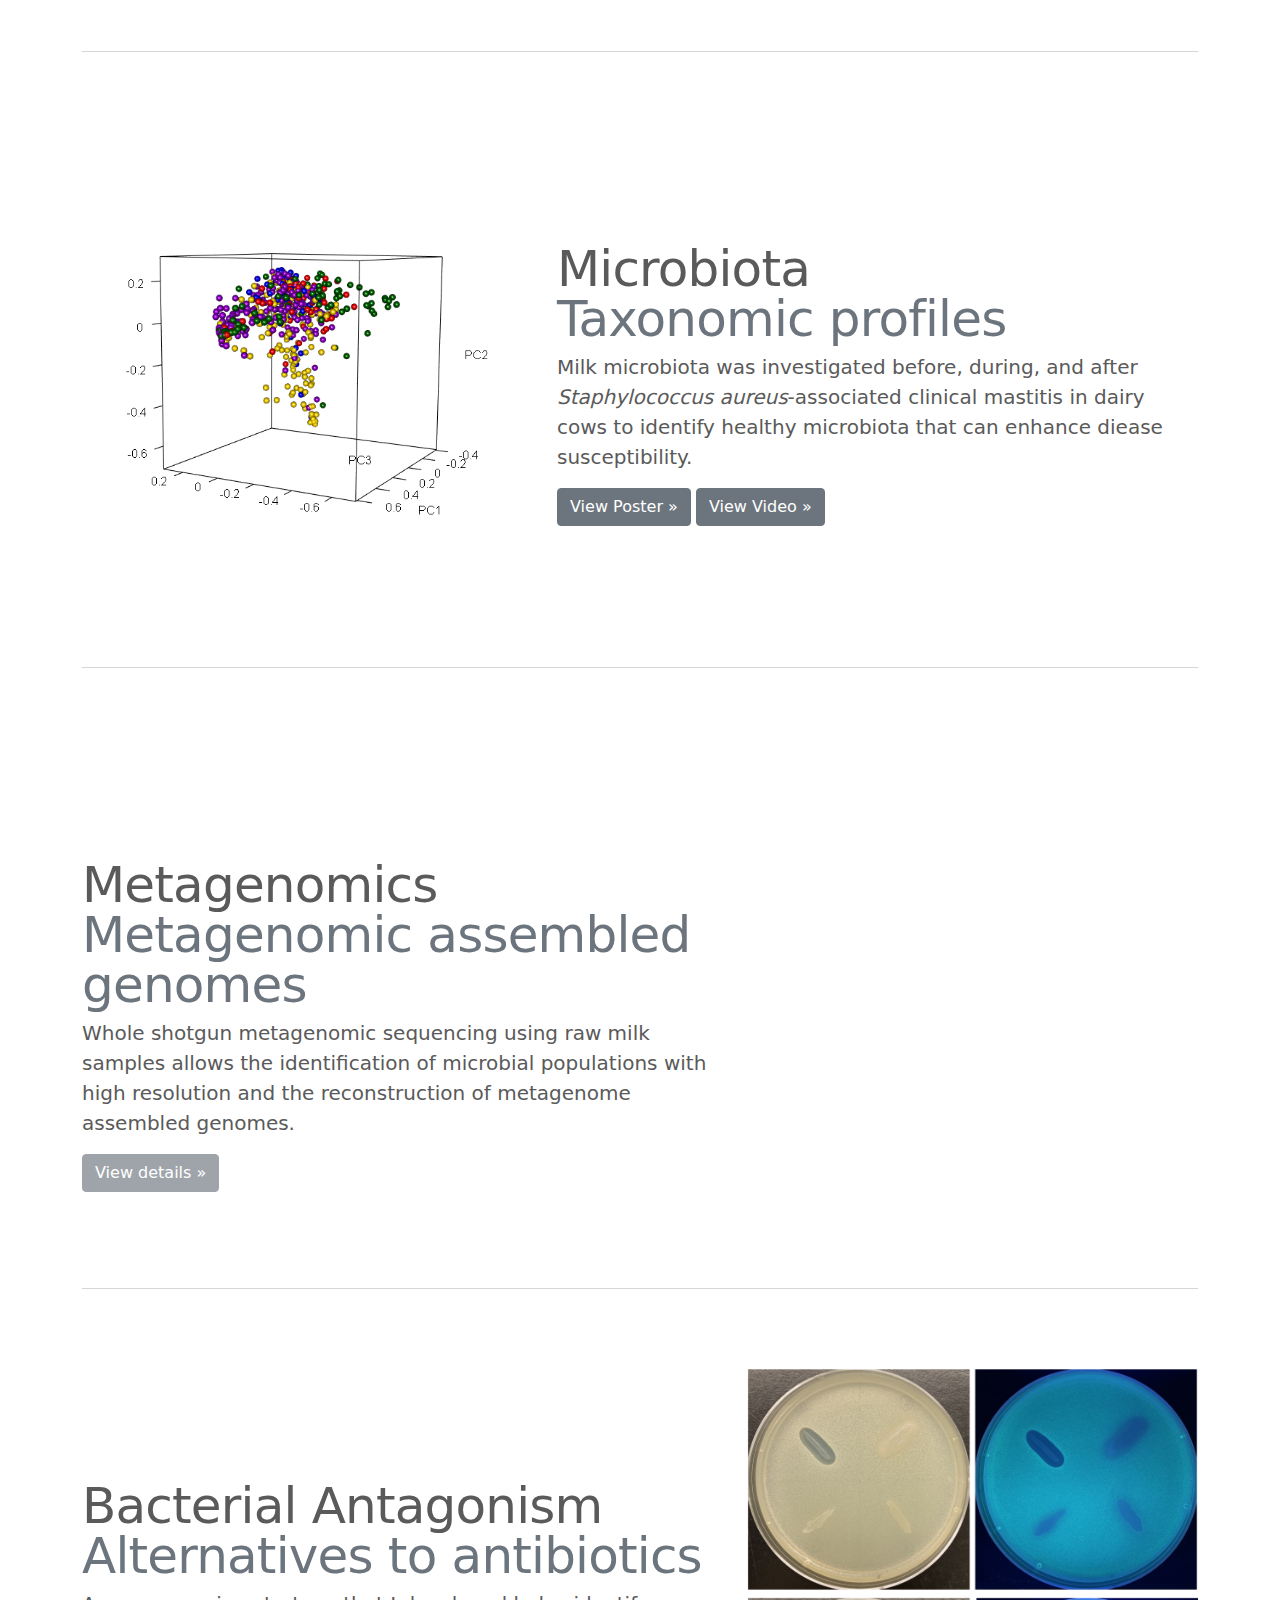
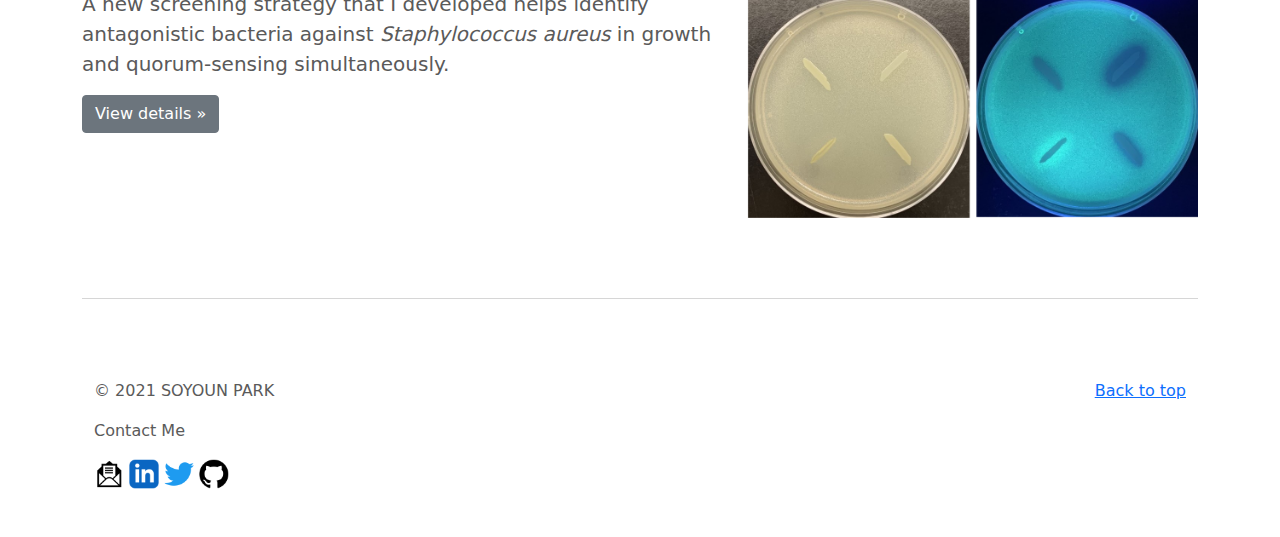
==== commit 75c0aa70: "add YouTube video link" ====
--- a/index.html
+++ b/index.html
@@ -165,7 +165,7 @@
           <div class="col-md-7 order-md-2">
             <h2 class="featurette-heading">Microbiota<span class="text-muted"><br>Taxonomic profiles</span></h2>
             <p class="lead">Milk microbiota was investigated before, during, and after <em>Staphylococcus aureus</em>-associated clinical mastitis in dairy cows to identify healthy microbiota that can enhance diease susceptibility.</p>
-            <p><a class="btn btn-secondary" href="data/microbiome.pdf" target="_blank">View details &raquo;</a></p>
+            <p><a class="btn btn-secondary" href="data/microbiome.pdf" target="_blank">View Poster &raquo;</a>          <a class="btn btn-secondary" href="https://www.youtube.com/watch?v=Fh2gebWfY5M" target="_blank">View Video &raquo;</a></p>
           </div>
           <div class="col-md-5 order-md-1">
             <img class="bd-placeholder-img bd-placeholder-img-lg featurette-image img-fluid mx-auto project_img" src="images/project_diversity.gif" alt="img">
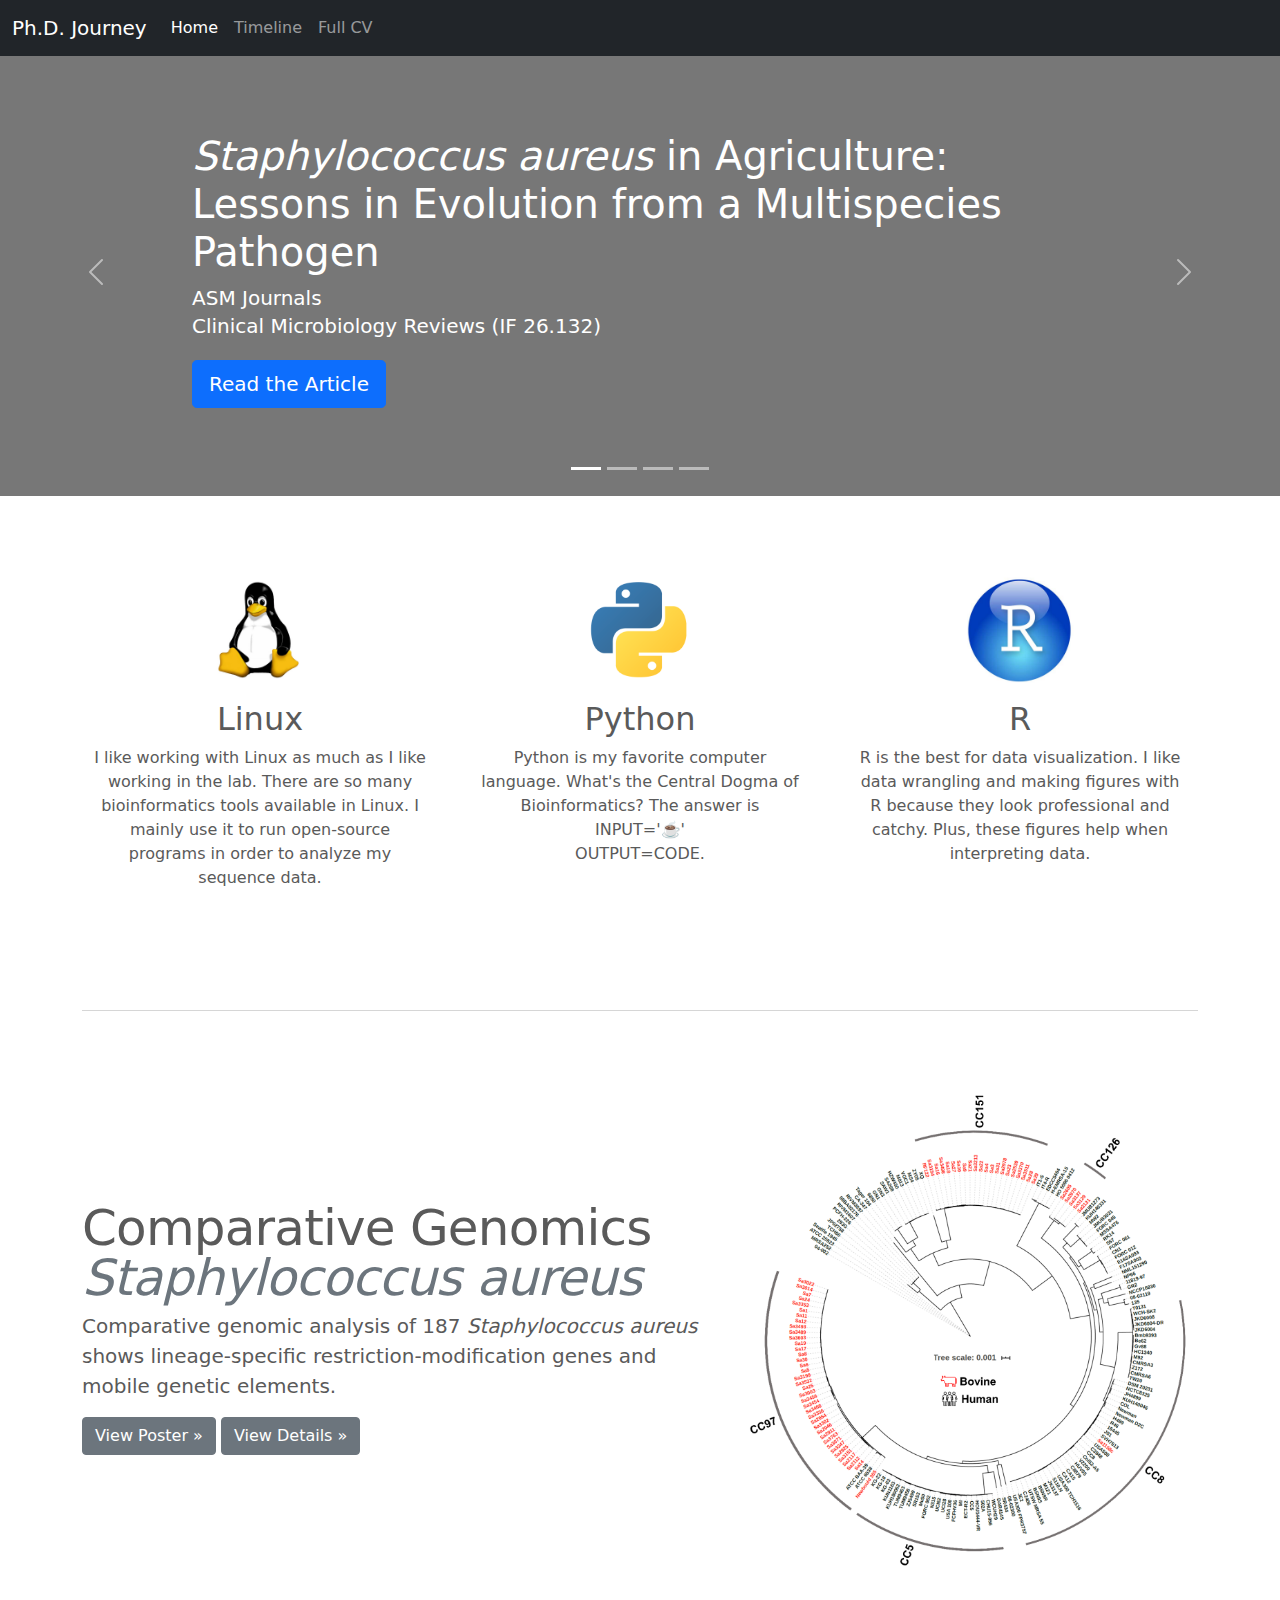
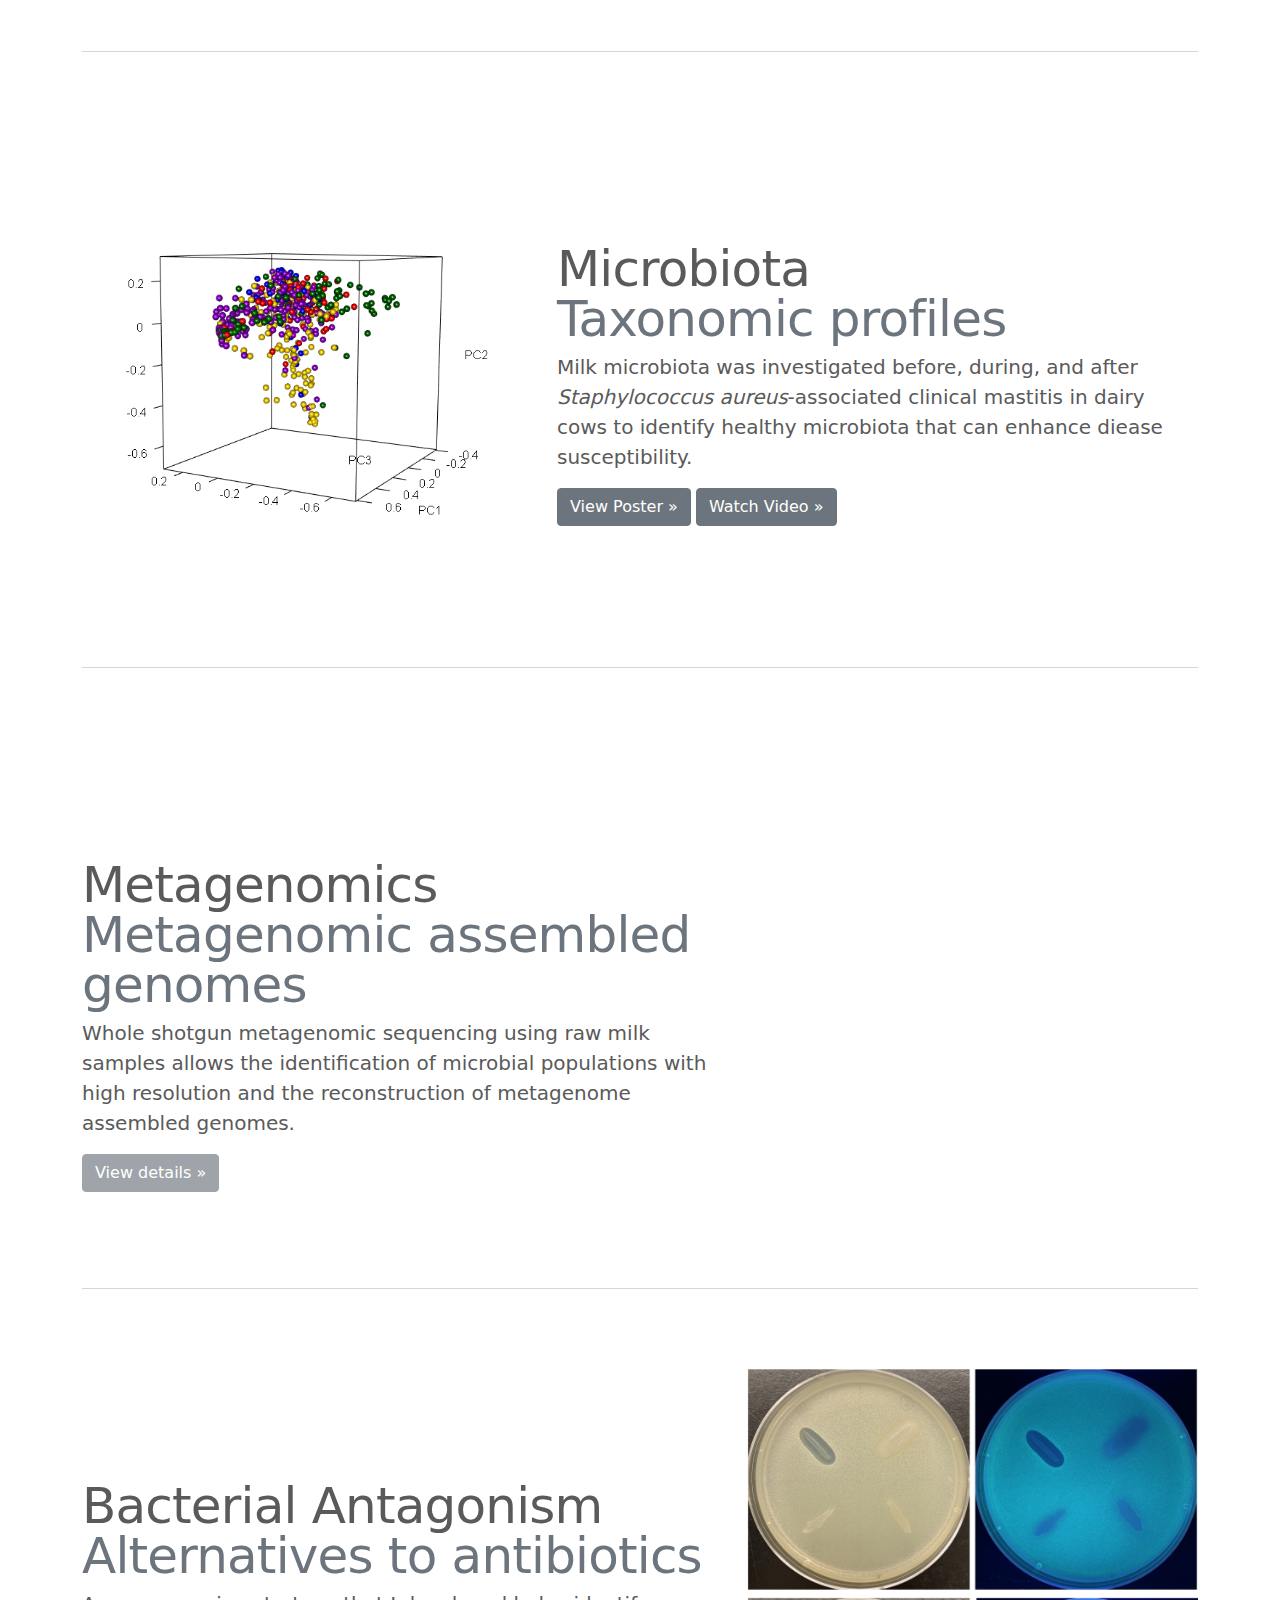
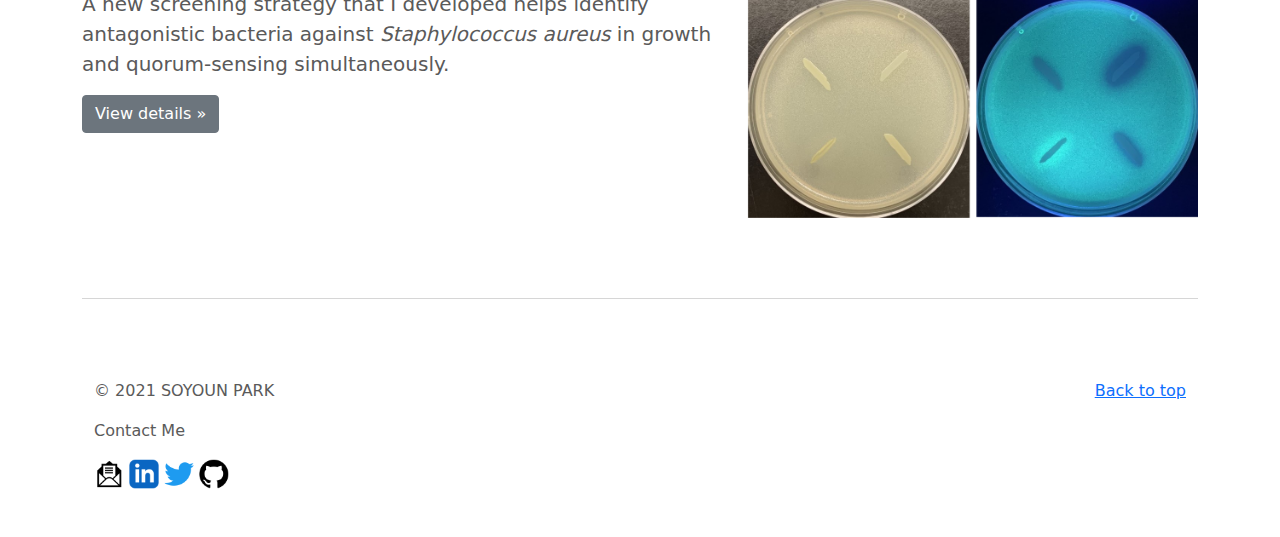
==== commit 910f7e13: "update a publication" ====
--- a/index.html
+++ b/index.html
@@ -152,7 +152,7 @@
           <div class="col-md-7">
             <h2 class="featurette-heading">Comparative Genomics<span class="text-muted"><br><em>Staphylococcus aureus</em></span></h2>
             <p class="lead">Comparative genomic analysis of 187 <em>Staphylococcus aureus</em> shows lineage-specific restriction-modification genes and mobile genetic elements.</p>
-            <p><a class="btn btn-secondary" href="data/comparative_genomics_poster.pdf" target="_blank">View details &raquo;</a></p>
+            <p><a class="btn btn-secondary" href="data/comparative_genomics_poster.pdf" target="_blank">View Poster &raquo;</a>          <a class="btn btn-secondary" href="https://doi.org/10.1099/mgen.0.000779" target="_blank">View Details &raquo;</a></p>
           </div>
           <div class="col-md-5">
             <img class="bd-placeholder-img bd-placeholder-img-lg featurette-image img-fluid mx-auto project_img" src="images/project_phylogenomic_tree.png" alt="img">
@@ -165,7 +165,7 @@
           <div class="col-md-7 order-md-2">
             <h2 class="featurette-heading">Microbiota<span class="text-muted"><br>Taxonomic profiles</span></h2>
             <p class="lead">Milk microbiota was investigated before, during, and after <em>Staphylococcus aureus</em>-associated clinical mastitis in dairy cows to identify healthy microbiota that can enhance diease susceptibility.</p>
-            <p><a class="btn btn-secondary" href="data/microbiome.pdf" target="_blank">View Poster &raquo;</a>          <a class="btn btn-secondary" href="https://www.youtube.com/watch?v=Fh2gebWfY5M" target="_blank">View Video &raquo;</a></p>
+            <p><a class="btn btn-secondary" href="data/microbiome.pdf" target="_blank">View Poster &raquo;</a>          <a class="btn btn-secondary" href="https://www.youtube.com/watch?v=Fh2gebWfY5M" target="_blank">Watch Video &raquo;</a></p>
           </div>
           <div class="col-md-5 order-md-1">
             <img class="bd-placeholder-img bd-placeholder-img-lg featurette-image img-fluid mx-auto project_img" src="images/project_diversity.gif" alt="img">
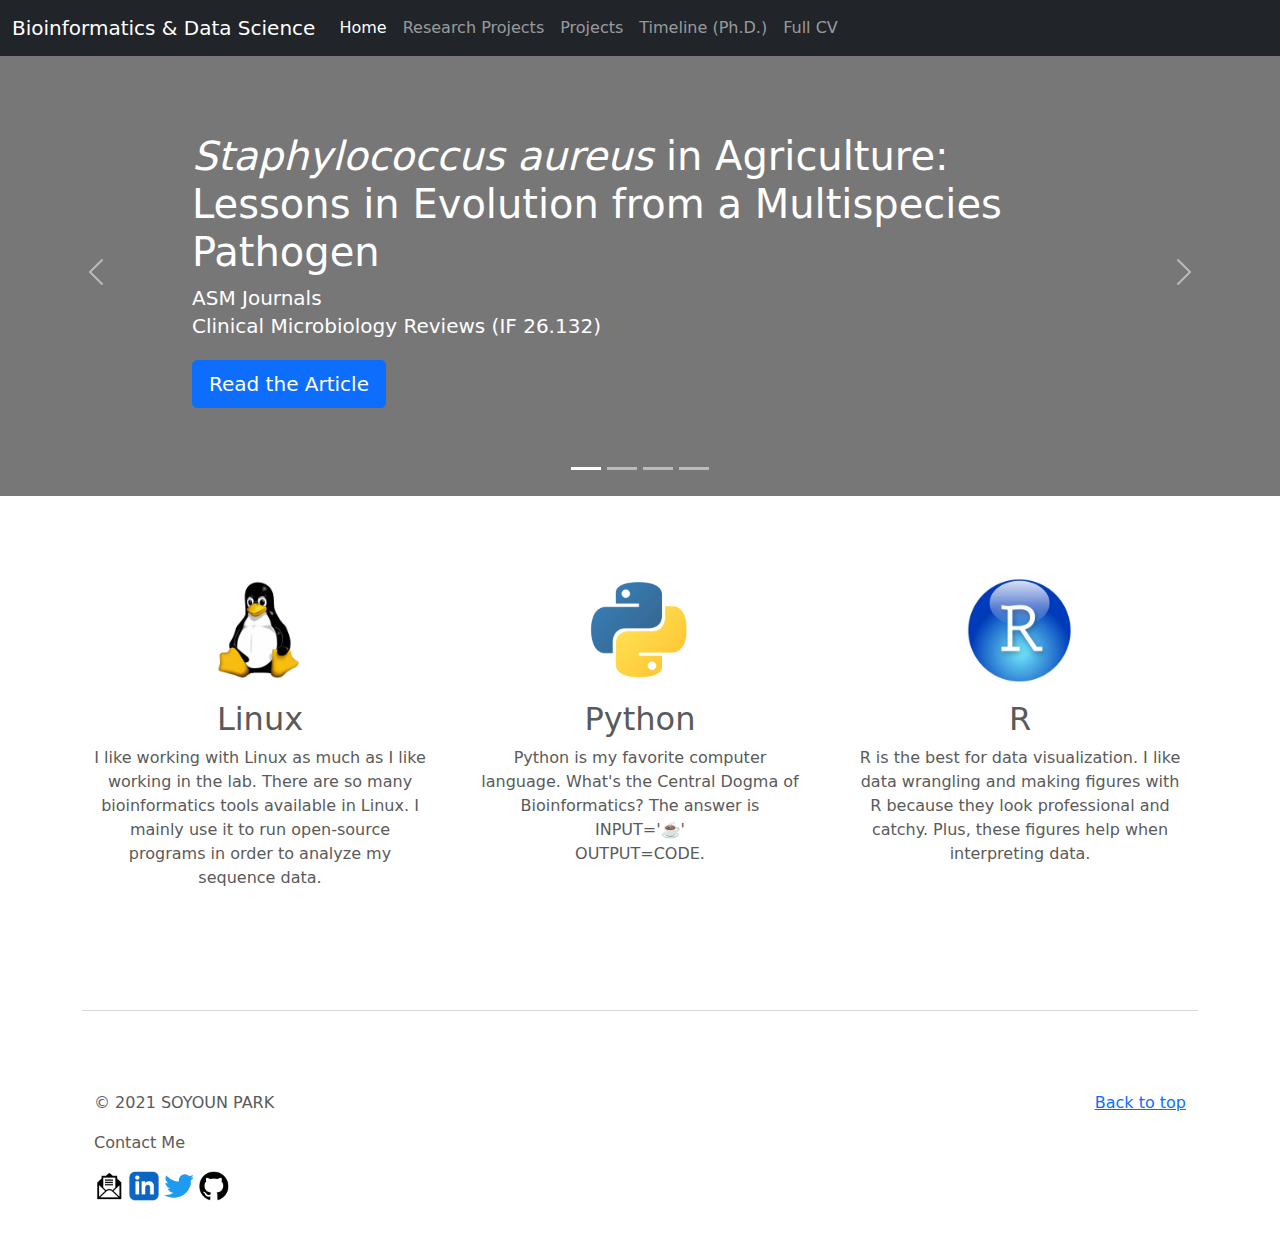
==== commit 7746d016: "update research projects and projects" ====
--- a/index.html
+++ b/index.html
@@ -31,7 +31,7 @@
     <header>
       <nav class="navbar navbar-expand-md navbar-dark fixed-top bg-dark">
         <div class="container-fluid">
-          <a class="navbar-brand" href="#">Ph.D. Journey</a>
+          <a class="navbar-brand" href="#">Bioinformatics & Data Science</a>
           <button class="navbar-toggler" type="button" data-bs-toggle="collapse" data-bs-target="#navbarCollapse" aria-controls="navbarCollapse" aria-expanded="false" aria-label="Toggle navigation">
             <span class="navbar-toggler-icon"></span>
           </button>
@@ -41,7 +41,13 @@
                 <a class="nav-link active" aria-current="page" href="#">Home</a>
               </li>
               <li class="nav-item">
-                <a class="nav-link" href="timeline.html">Timeline</a>
+                <a class="nav-link" aria-current="page" href="research_projects.html">Research Projects</a>
+              </li>
+              <li class="nav-item">
+                <a class="nav-link" href="project.html">Projects</a>
+              </li>
+              <li class="nav-item">
+                <a class="nav-link" href="timeline.html">Timeline (Ph.D.)</a>
               </li>
               <li class="nav-item">
                 <a class="nav-link" href="data/CV_Dec_2021.pdf" target="_blank">Full CV</a>
@@ -145,60 +151,6 @@
         </div>
         
         <hr class="featurette-divider">
-
-        <!-- PROJECTS -->
-  
-        <div class="row featurette">
-          <div class="col-md-7">
-            <h2 class="featurette-heading">Comparative Genomics<span class="text-muted"><br><em>Staphylococcus aureus</em></span></h2>
-            <p class="lead">Comparative genomic analysis of 187 <em>Staphylococcus aureus</em> shows lineage-specific restriction-modification genes and mobile genetic elements.</p>
-            <p><a class="btn btn-secondary" href="data/comparative_genomics_poster.pdf" target="_blank">View Poster &raquo;</a>          <a class="btn btn-secondary" href="https://doi.org/10.1099/mgen.0.000779" target="_blank">View Details &raquo;</a></p>
-          </div>
-          <div class="col-md-5">
-            <img class="bd-placeholder-img bd-placeholder-img-lg featurette-image img-fluid mx-auto project_img" src="images/project_phylogenomic_tree.png" alt="img">
-          </div>
-        </div>
-    
-        <hr class="featurette-divider">
-    
-        <div class="row featurette">
-          <div class="col-md-7 order-md-2">
-            <h2 class="featurette-heading">Microbiota<span class="text-muted"><br>Taxonomic profiles</span></h2>
-            <p class="lead">Milk microbiota was investigated before, during, and after <em>Staphylococcus aureus</em>-associated clinical mastitis in dairy cows to identify healthy microbiota that can enhance diease susceptibility.</p>
-            <p><a class="btn btn-secondary" href="data/microbiome.pdf" target="_blank">View Poster &raquo;</a>          <a class="btn btn-secondary" href="https://www.youtube.com/watch?v=Fh2gebWfY5M" target="_blank">Watch Video &raquo;</a></p>
-          </div>
-          <div class="col-md-5 order-md-1">
-            <img class="bd-placeholder-img bd-placeholder-img-lg featurette-image img-fluid mx-auto project_img" src="images/project_diversity.gif" alt="img">
-          </div>
-        </div>
-    
-        <hr class="featurette-divider">
-    
-        <div class="row featurette">
-          <div class="col-md-7">
-            <h2 class="featurette-heading">Metagenomics<span class="text-muted"><br>Metagenomic assembled genomes</span></h2>
-            <p class="lead">Whole shotgun metagenomic sequencing using raw milk samples allows the identification of microbial populations with high resolution and the reconstruction of metagenome assembled genomes.</p>
-            <p><a class="btn btn-secondary disabled" href="#" target="_blank">View details &raquo;</a></p>
-          </div>
-          <div class="col-md-5">
-            <embed class="bd-placeholder-img bd-placeholder-img-lg featurette-image img-fluid mx-auto project_img" src="images/project_mag.png" alt="img">     
-          </div>
-        </div>
-
-        <hr class="featurette-divider">
-    
-        <div class="row featurette">
-          <div class="col-md-7">
-            <h2 class="featurette-heading">Bacterial Antagonism<span class="text-muted"><br>Alternatives to antibiotics</span></h2>
-            <p class="lead">A new screening strategy that I developed helps identify antagonistic bacteria against <em>Staphylococcus aureus</em> in growth and quorum-sensing simultaneously.</p>
-            <p><a class="btn btn-secondary" href="https://bmcmicrobiol.biomedcentral.com/articles/10.1186/s12866-021-02265-4" target="_blank">View details &raquo;</a></p>
-          </div>
-          <div class="col-md-5">
-            <img class="bd-placeholder-img bd-placeholder-img-lg featurette-image img-fluid mx-auto project_img" src="images/project_plates.png" alt="img">    
-          </div>
-        </div>
-
-        <hr class="featurette-divider">
     
       <!-- FOOTER -->
       <footer class="container">
